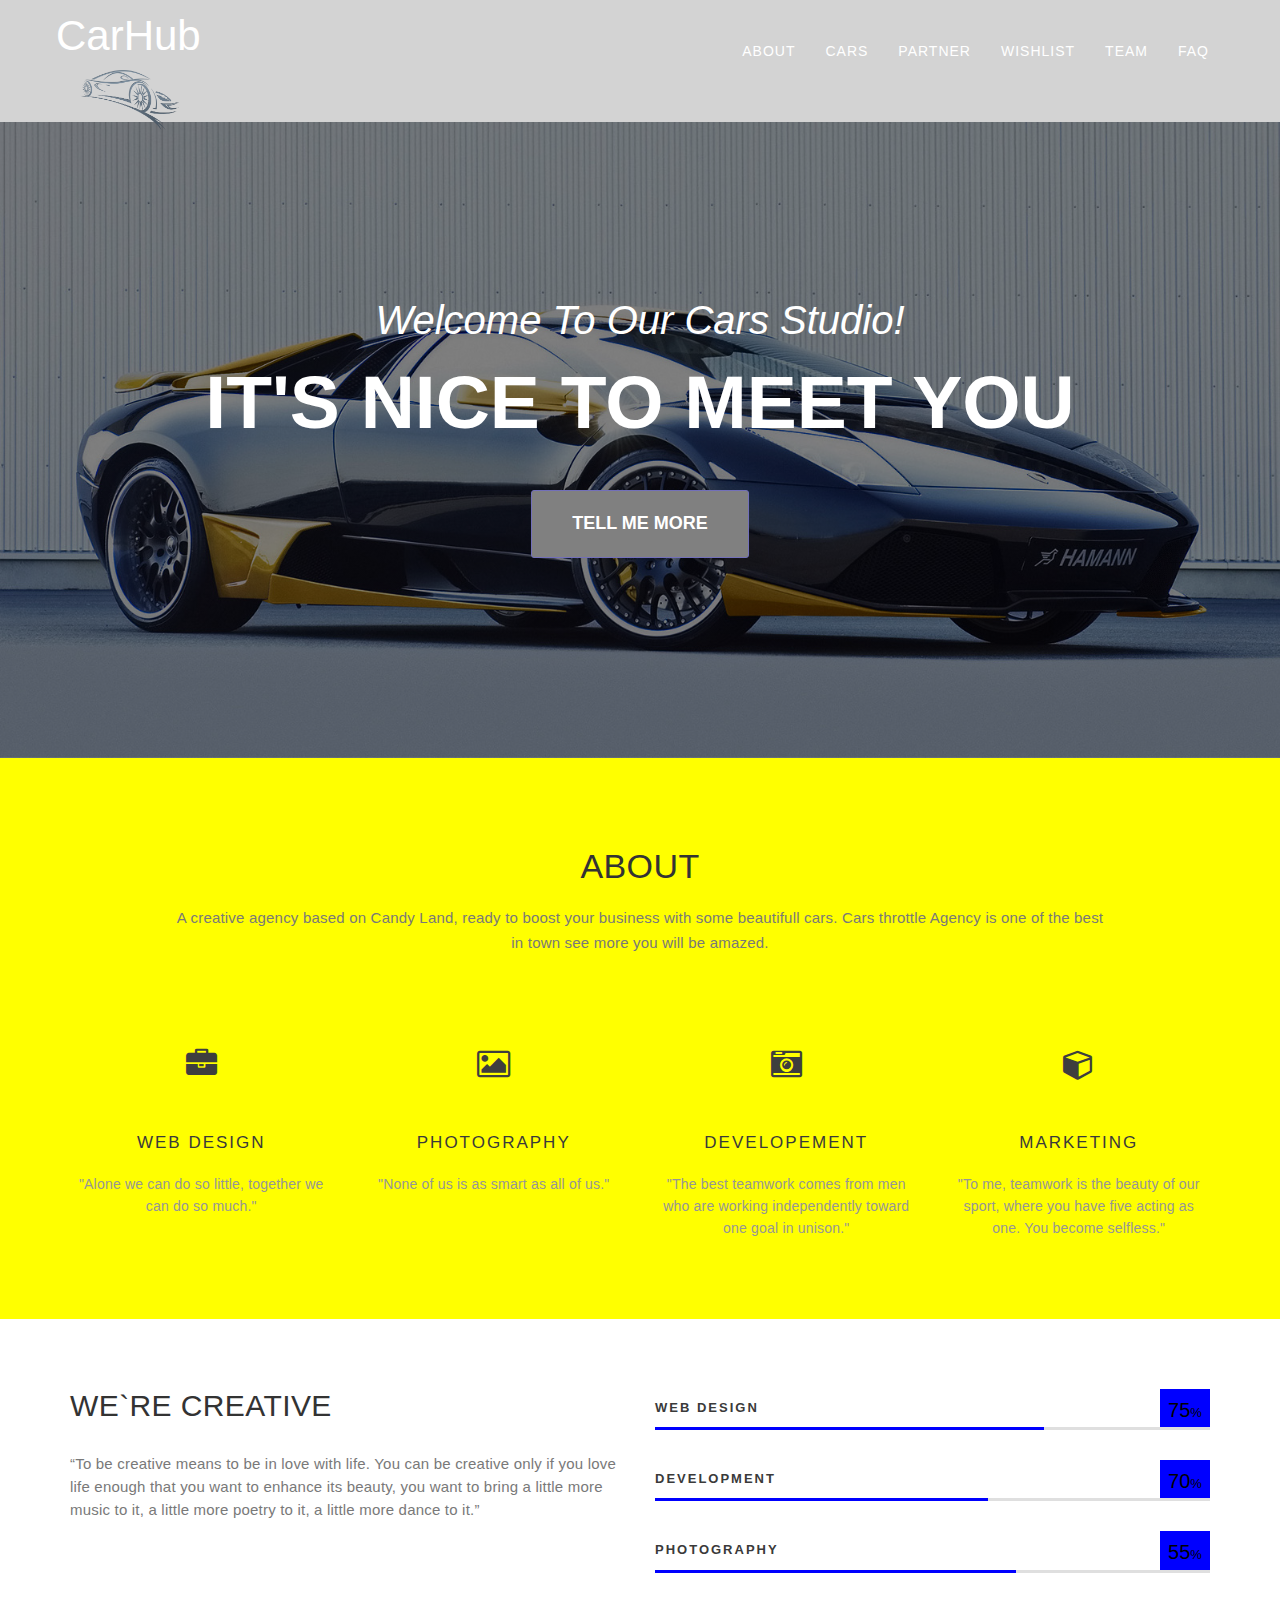
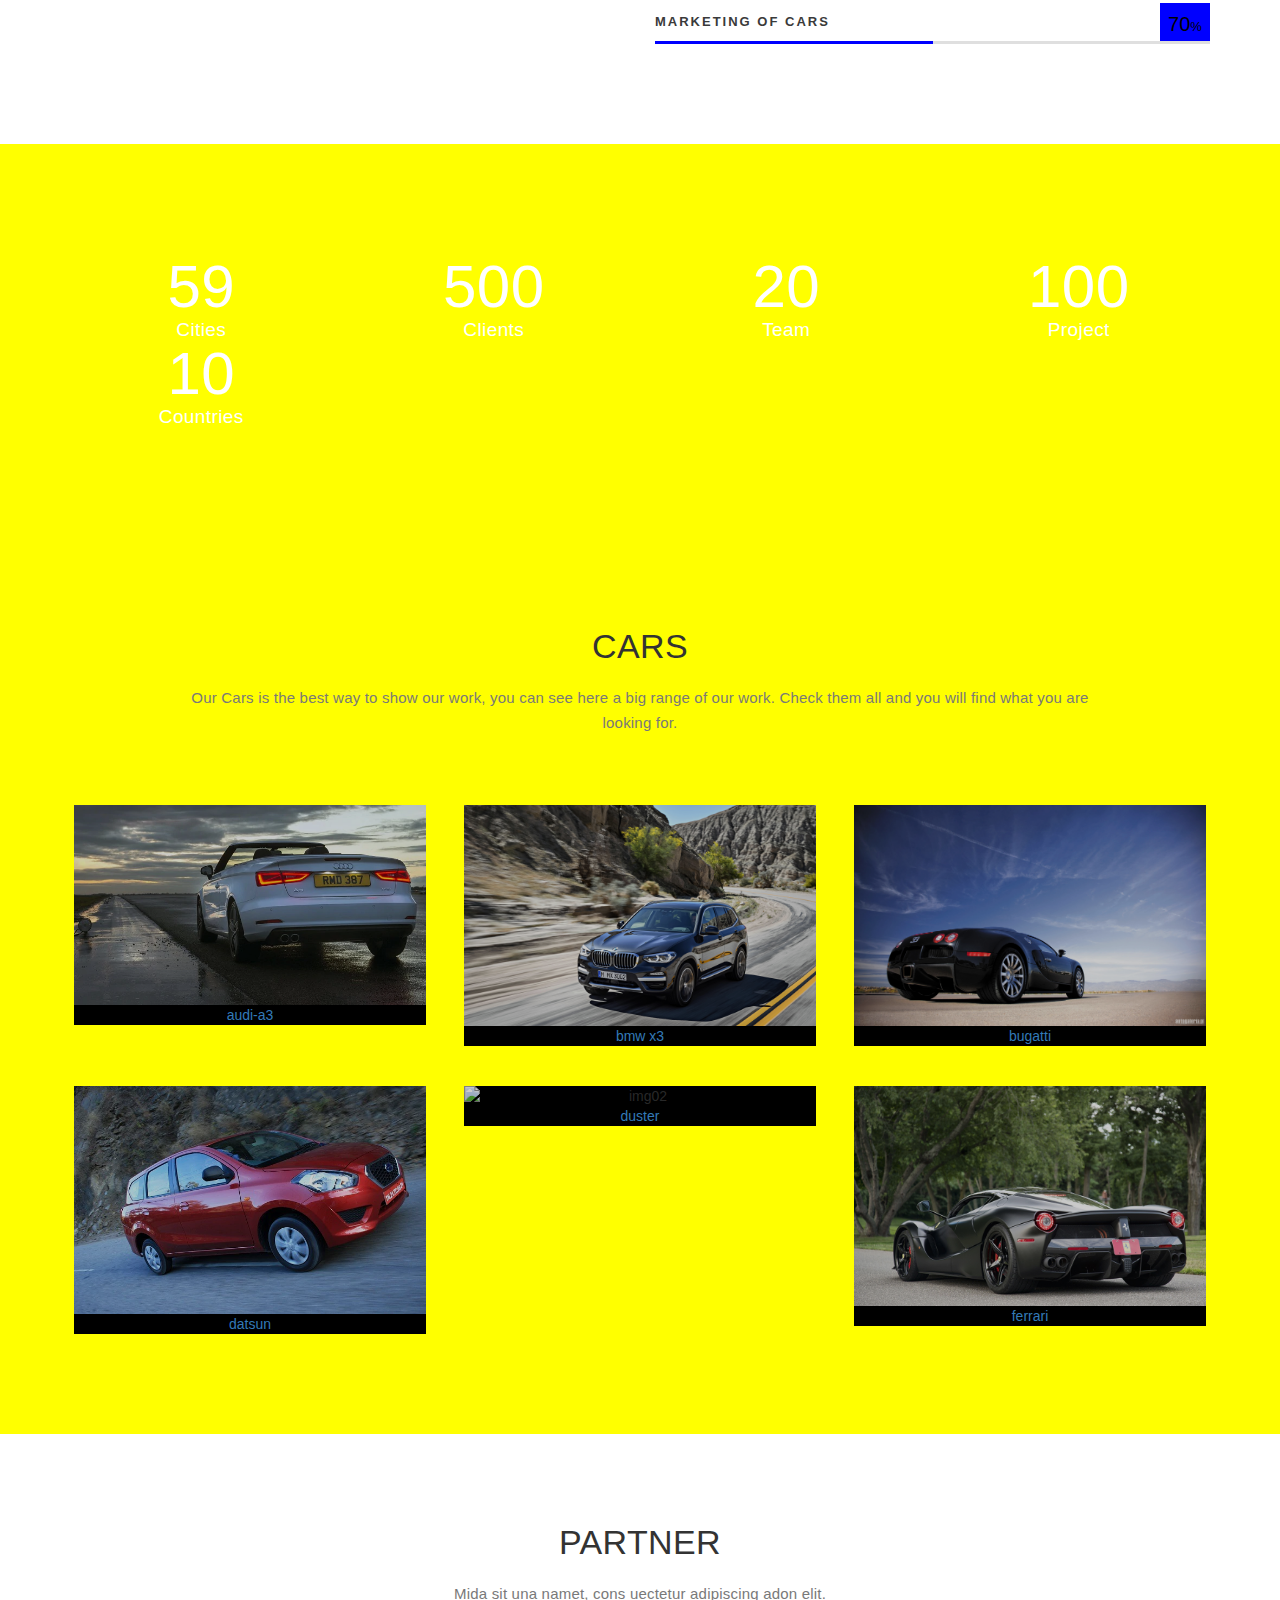
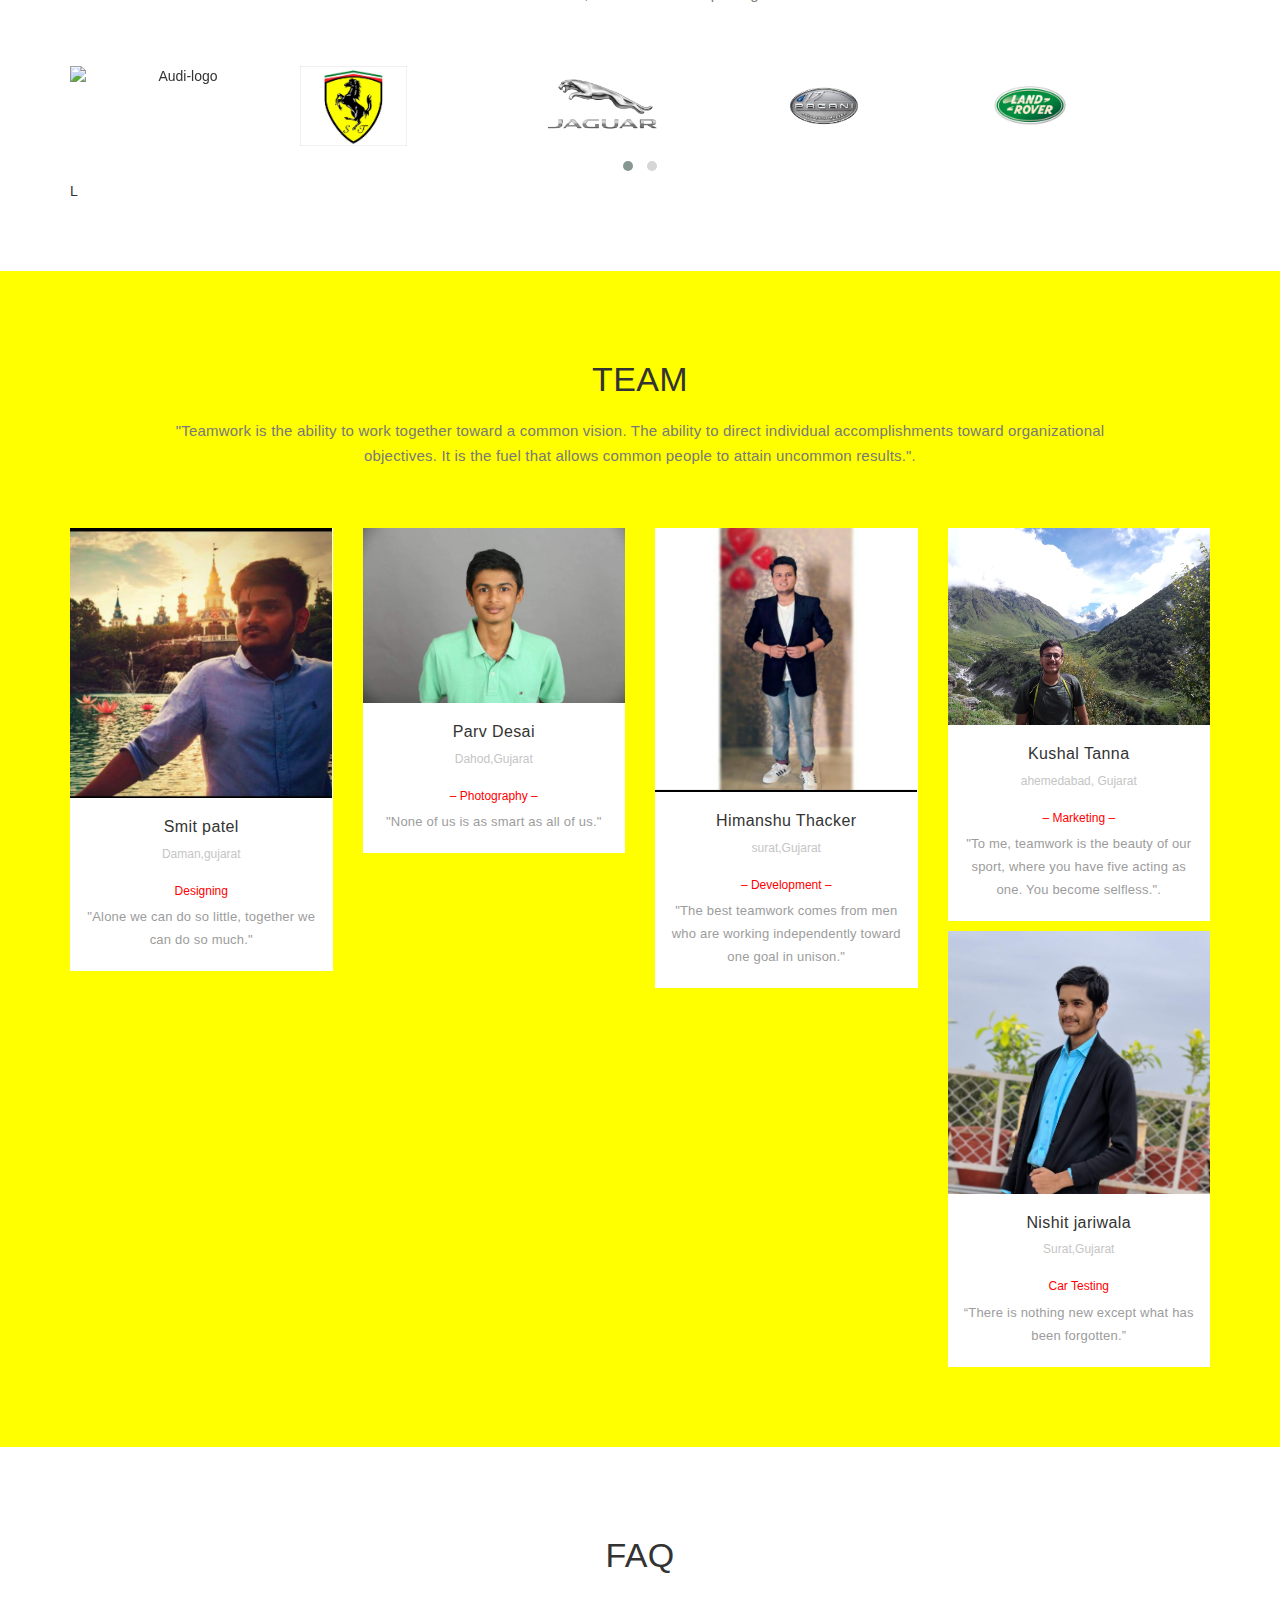
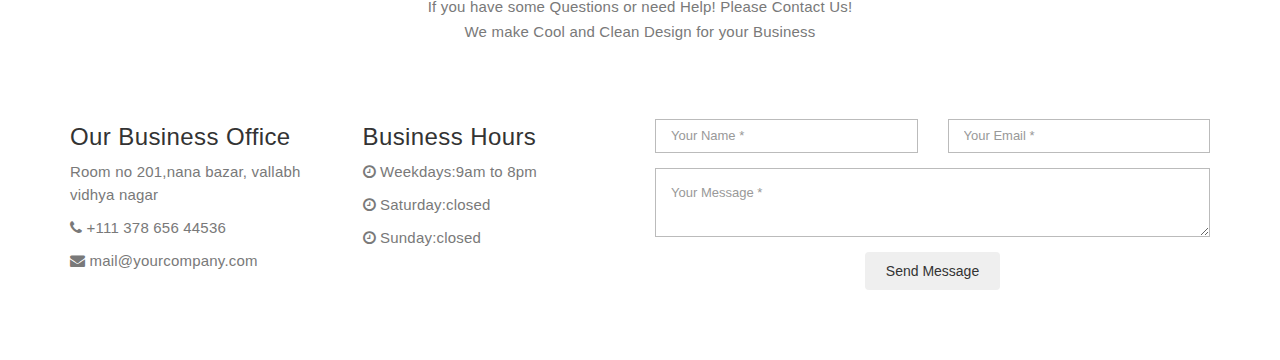
==== index.html @ b007e31c "8mar" ====
<!DOCTYPE html>
<html lang="en">
	<head>
		<meta charset="utf-8">
		<meta http-equiv="X-UA-Compatible" content="IE=edge">
		<meta name="viewport" content="width=device-width, initial-scale=1">
		<!-- The above 3 meta tags *must* come first in the head; any other head content must come *after* these tags -->
		<meta name="description" content="">
		<meta name="author" content="">
		<link rel="icon" href="favicon.ico">
		<title>CarHub</title>
		<!-- Bootstrap core CSS -->
		<link href="css/bootstrap.min.css" rel="stylesheet">
		<link rel="stylesheet" href="https://maxcdn.bootstrapcdn.com/font-awesome/4.4.0/css/font-awesome.min.css">
		<!-- Custom styles for this template -->
		<link href="css/owl.carousel.css" rel="stylesheet">
		<link href="css/owl.theme.default.min.css"  rel="stylesheet">
		<link href="css/style.css" rel="stylesheet">
		<!-- Just for debugging purposes. Don't actually copy these 2 lines! -->
		<!--[if lt IE 9]><script src="../../assets/js/ie8-responsive-file-warning.js"></script><![endif]-->
		<script src="js/ie-emulation-modes-warning.js"></script>
		<!-- HTML5 shim and Respond.js for IE8 support of HTML5 elements and media queries -->
		<!--[if lt IE 9]>
		<script src="https://oss.maxcdn.com/html5shiv/3.7.2/html5shiv.min.js"></script>
		<script src="https://oss.maxcdn.com/respond/1.4.2/respond.min.js"></script>
		<![endif]-->
	</head>
	<body id="page-top">
		<!-- Navigation -->
		<nav class="navbar navbar-default navbar-fixed-top">
			<div class="container">
				<!-- Brand and toggle get grouped for better mobile display -->
				<div class="navbar-header page-scroll">
					<button type="button" class="navbar-toggle" data-toggle="collapse" data-target="#bs-example-navbar-collapse-1">
					<span class="sr-only">Toggle navigation</span>
					<span class="icon-bar"></span>
					<span class="icon-bar"></span>
					<span class="icon-bar"></span>
					</button>
					<a class="navbar-brand page-scroll" href="#page-top"><img src="fonts/images/demo/car-logo.png" alt="car-logo" class="logo"></a>
				</div>
					<nav class="navbar navbar-expand-md bg-dark nav-dark">
	   		<div class="container1">
	   			<a href="" class="navbar-brand text-warning font-weight-bold">CarHub</a>
				</div>
				<!-- Collect the nav links, forms, and other content for toggling -->
				<div class="collapse navbar-collapse" id="bs-example-navbar-collapse-1">
					<ul class="nav navbar-nav navbar-right">
						<li class="hidden">
							<a href="#page-top"></a>
						</li>
						<li>
							<a class="page-scroll" href="#about">ABOUT</a>
						</li>
						<li>
							<a class="page-scroll" href="#cars">CARS</a>
						</li>
						<li>
							<a class="page-scroll" href="#partner">PARTNER</a>
						</li>
						<li>
							<a class="page-scroll" href="#wishlist">WISHLIST</a>
						</li>
						<li>
							<a class="page-scroll" href="#Team">TEAM</a>
						</li>
						<li>
							<a class="page-scroll" href="#Faq">FAQ</a>
						</li>
					</ul>
				</div>
				<!-- /.navbar-collapse -->
			</div>
			<!-- /.container-fluid -->
		</nav>
		<!-- Header -->
		<header>
			<div class="container">
				<div class="slider-container">
					<div class="intro-text">
						<div class="intro-lead-in">Welcome To Our Cars Studio!</div>
						<div class="intro-heading">It's Nice To Meet You</div>
						<a href="#about" class="page-scroll btn btn-xl">Tell Me More</a>
					</div>
				</div>
			</div>
		</header>
		<section id="about" class="light-bg">
			<div class="container">
				<div class="row">
					<div class="col-lg-12 text-center">
						<div class="section-title">
							<h2>ABOUT</h2>
							<p>A creative agency based on Candy Land, ready to boost your business with some beautifull cars. Cars throttle Agency is one of the best in town see more you will be amazed.</p>
						</div>
					</div>
				</div>
				<div class="row">
					<!-- about module -->
					<div class="col-md-3 text-center">
						<div class="mz-module-about">
							<i class="fa fa-briefcase ot-circle"></i>
							<h3>Web Design</h3>
							<p>"Alone we can do so little, together we can do so much."</p>
						</div>
					</div>
					<!-- end about module -->
					<!-- about module -->
					<div class="col-md-3 text-center">
						<div class="mz-module-about">
							<i class="fa fa-photo ot-circle"></i>
							<h3>Photography</h3>
							<p>"None of us is as smart as all of us."</p>
						</div>
					</div>
					<!-- end about module -->
					<!-- about module -->
					<div class="col-md-3 text-center">
						<div class="mz-module-about">
							<i class="fa fa-camera-retro ot-circle"></i>
							<h3>Developement</h3>
							<p>"The best teamwork comes from men who are working independently toward one goal in unison."</p>
						</div>
					</div>
					<!-- end about module -->
					<!-- about module -->
					<div class="col-md-3 text-center">
						<div class="mz-module-about">
							<i class="fa fa-cube ot-circle"></i>
							<h3>Marketing</h3>
							<p>"To me, teamwork is the beauty of our sport, where you have five acting as one. You become selfless."</p>
						</div>
					</div>
					<!-- end about module -->
				</div>
			</div>
			<!-- /.container -->
		</section>
		<section >
			<div class="container">
				<div class="row">
					<div class="col-md-6">
						<div class="skills-text">
							<h2>WE`RE CREATIVE</h2>
							<p>“To be creative means to be in love with life. You can be creative only if you love life enough that you want to enhance its beauty, you want to bring a little more music to it, a little more poetry to it, a little more dance to it.” </p>
						</div>
					</div>
					<div class="col-md-6">
						<!-- skill bar item -->
						<div class="skillbar-item">
							<div class="skillbar-score">
								<span class="score">75</span><span class="percent">%</span>
							</div>
							<div class="skillbar" data-percent="70%">
								<h3>Web design</h3>
								<div class="skillbar-bar">
									<div class="skillbar-percent" style="width: 70%;">
									</div>
								</div>
							</div>
						</div>
						<!-- skill bar item -->
						<div class="skillbar-item">
							<div class="skillbar-score">
								<span class="score">70</span><span class="percent">%</span>
							</div>
							<div class="skillbar" data-percent="60%">
								<h3>Development</h3>
								<div class="skillbar-bar">
									<div class="skillbar-percent" style="width: 60%;">
									</div>
								</div>
							</div>
						</div>
						<!-- skill bar item -->
						<div class="skillbar-item">
							<div class="skillbar-score">
								<span class="score">55</span><span class="percent">%</span>
							</div>
							<div class="skillbar" data-percent="65%">
								<h3>Photography</h3>
								<div class="skillbar-bar">
									<div class="skillbar-percent" style="width: 65%;">
									</div>
								</div>
							</div>
						</div>
						<!-- skill bar item -->
						<div class="skillbar-item">
							<div class="skillbar-score">
								<span class="score">70</span><span class="percent">%</span>
							</div>
							<div class="skillbar" data-percent="50%">
								<h3>Marketing of Cars</h3>
								<div class="skillbar-bar">
									<div class="skillbar-percent" style="width: 50%;">
									</div>
								</div>
							</div>
						</div>
					</div>
				</div>
			</div>
		</section>
		<section class="overlay-dark bg-img1 dark-bg short-section">
			<div class="container text-center">
				<div class="row">
					<div class="col-md-3 mb-sm-30">
						<div class="counter-item">
							<h2 data-count="59">59</h2>
							<h6>Cities</h6>
						</div>
					</div>
					<div class="col-md-3 mb-sm-30">
						<div class="counter-item">
							<h2 data-count="500">500</h2>
							<h6>Clients</h6>
						</div>
					</div>
					<div class="col-md-3 mb-sm-30">
						<div class="counter-item">
							<h2 data-count="20">20</h2>
							<h6>Team</h6>
						</div>
					</div>
					<div class="col-md-3 mb-sm-30">
						<div class="counter-item">
							<h2 data-count="100">100</h2>
							<h6>Project</h6>
						</div>
					</div>
					<div class="col-md-3 mb-sm-30">
						<div class="counter-item">
							<h2 data-count="10">10</h2>
							<h6>Countries</h6>
						</div>
					</div>
				</div>
			</div>
		</section>
		<section id="Cars" class="light-bg">
			<div class="container">
			<div class="row">
				<div class="col-lg-12 text-center">
					<div class="section-title">
						<h2>Cars</h2>
						<p>Our Cars is the best way to show our work, you can see here a big range of our work. Check them all and you will find what you are looking for.</p>
					</div>
				</div>
			</div>
			<div class="row">
				<!-- start cars item -->
				<div class="col-md-4">
					<div class="Cars-item">
						<figure class="effect-bubba">
							<img src="fonts/images/demo/audi-a3.jpg" alt="img02" class="img-responsive" />
							<figcaption>
								<a href="#" data-toggle="modal" data-target="#Modal-1">audi-a3</a>
							</figcaption>
						</figure>
					</div>
				</div>
				<!-- end portfolio item -->
				<!-- start portfolio item -->
				<div class="col-md-4">
					<div class="cars-item">
						<figure class="effect-bubba">
							<img src="fonts/images/demo/bmw x3.jpg" alt="img02" class="img-responsive" />
							<figcaption>
								<a href="#" data-toggle="modal" data-target="#Modal-2">bmw x3</a>
							</figcaption>
						</figure>
					</div>
				</div>
				<!-- end portfolio item -->
				<!-- start portfolio item -->
				<div class="col-md-4">
					<div class="cars-item">
						<figure class="effect-bubba">
							<img src="fonts/images/demo/bugatti.jpg" alt="img02" class="img-responsive" />
							<figcaption>
								<a href="#" data-toggle="modal" data-target="#Modal-3">bugatti</a>
							</figcaption>
						</figure>
					</div>
				</div>
				<!-- end portfolio item -->
			</div>
			<div class="row">
				<!-- start portfolio item -->
				<div class="col-md-4">
					<div class="cars-item">
						<figure class="effect-bubba">
							<img src="fonts/images/demo/datsun-go.jpg" alt="img02" class="img-responsive" />
							<figcaption>
								<a href="#" data-toggle="modal" data-target="#Modal-4">datsun</a>
							</figcaption>
						</figure>
					</div>
				</div>
				<!-- end portfolio item -->
				<!-- start portfolio item -->
				<div class="col-md-4">
					<div class="cars-item">
						<figure class="effect-bubba">
							<img src="fonts/images/demo/duster.jpg" alt="img02" class="img-responsive" />
							<figcaption>
								<a href="#" data-toggle="modal" data-target="#Modal-5">duster</a>
							</figcaption>
						</figure>
					</div>
				</div>
				<!-- end portfolio item -->
				<!-- start portfolio item -->
				<div class="col-md-4">
					<div class="cars-item">
						<figure class="effect-bubba">
							<img src="fonts/images/demo/ferrari.jpg" alt="img02" class="img-responsive" />
							<figcaption>
								<a href="#" data-toggle="modal" data-target="#Modal-2">ferrari</a>
							</figcaption>
						</figure>
					</div>
				</div>
				<!-- end portfolio item -->
			</div>
			</div><!-- end container -->
		</section>
		<section>
			<div class="container">
				<div class="row">
					<div class="col-lg-12 text-center">
						<div class="section-title">
							<h2>Partner</h2>
							<p>Mida sit una namet, cons uectetur adipiscing adon elit.</p>
						</div>
					</div>
				</div>
				<div class="row">
					<div class="col-lg-12 text-center">
						<div class="owl-carousel">
							<div class="item">
								<div class="partner-logo"><img src="fonts/images/demo/Audi-logo.png" alt="Audi-logo"></div>
							</div>
							<div class="item">
								<div class="partner-logo"><img src="fonts/images/demo/Logo1.jpg" alt="Logo1"></div>
							</div>
							<div class="item">
								<div class="partner-logo"><img src="fonts/images/demo/Jaguar-logo.png" alt="Jaguar-logo"></div>
							</div>
							<div class="item">
								<div class="partner-logo"><img src="fonts/images/demo/Pagani-logo.png" alt="Pagani-logo"></div>
							</div>
							<div class="item">
								<div class="partner-logo"><img src="fonts/images/demo/LandRover-logo.png" alt="LandRover-logo"></div>
							</div>
							<div class="item">
								<div class="partner-logo"><img src="fonts/images/demo/Logo2.png" alt="Logo2"></div>
							</div>
							<div class="item">
								<div class="partner-logo"><img src="fonts/images/demo/Volkswagen-logo.png" alt="Volkswagen-logo"></div>
							</div>
						</div>
					</div>
				</div>L
			</div>
		</section>
		<section id="team" class="light-bg">
			<div class="container">
				<div class="row">
					<div class="col-lg-12 text-center">
						<div class="section-title">
							<h2>Team</h2>
							<p>"Teamwork is the ability to work together toward a common vision. The ability to direct individual accomplishments toward organizational objectives. It is the fuel that allows common people to attain uncommon results.".</p>
						</div>
					</div>
				</div>
				<div class="row">
					<!-- team member item -->
					<div class="col-md-3">
						<div class="team-item">
							<div class="team-image">
								<img src="fonts/images/demo/Smit.jpeg" class="img-responsive" alt="Smit">
							</div>
							<div class="team-text">
								<h3>Smit patel</h3>
								<div class="team-location">Daman,gujarat</div>
								<div class="team-position"> Designing </div>
								<p>"Alone we can do so little, together we can do so much."</p>
							</div>
						</div>
					</div>
					<!-- end team member item -->
					<!-- team member item -->
					<div class="col-md-3">
						<div class="team-item">
							<div class="team-image">
								<img src="fonts/images/demo/Parv2.jpeg" class="img-responsive" alt="Parv">
							</div>
							<div class="team-text">
								<h3>Parv Desai</h3>
								<div class="team-location">Dahod,Gujarat</div>
								<div class="team-position">– Photography –</div>
								<p>"None of us is as smart as all of us."</p>
							</div>
						</div>
					</div>
					<!-- end team member item -->
					<!-- team member item -->
					<div class="col-md-3">
						<div class="team-item">
							<div class="team-image">
								<img src="fonts/images/demo/Himanshu.jpeg" class="img-responsive" alt="Himanshu">
							</div>
							<div class="team-text">
								<h3>Himanshu Thacker</h3>
								<div class="team-location">surat,Gujarat</div>
								<div class="team-position">– Development –</div>
								<p>"The best teamwork comes from men who are working independently toward one goal in unison."</p>
							</div>
						</div>
					</div>
					<!-- end team member item -->
					<!-- team member item -->
					<div class="col-md-3">
						<div class="team-item">
							<div class="team-image">
								<img src="fonts/images/demo/Kushal2.jpeg" class="img-responsive" alt="Kushal2">
							</div>
							<div class="team-text">
								<h3>Kushal Tanna </h3>
								<div class="team-location">ahemedabad, Gujarat</div>
								<div class="team-position">– Marketing –</div>
								<p>"To me, teamwork is the beauty of our sport, where you have five acting as one. You become selfless.".</p>
							</div>
						</div>
					</div>
					<div class="col-md-3">
						<div class="team-item">
							<div class="team-image">
								<img src="fonts/images/demo/Nishit.jpeg" class="img-responsive" alt="Parv">
							</div>
							<div class="team-text">
								<h3>Nishit jariwala</h3>
								<div class="team-location">Surat,Gujarat</div>
								<div class="team-position">Car Testing </div>
								<p>“There is nothing new except what has been forgotten.” </p>
							</div>
						</div>
					</div>
					<!-- end team member item -->
				</div>
			</div>
		</section>
		<section id="contact">
			<div class="container">
				<div class="row">
					<div class="col-lg-12 text-center">
						<div class="section-title">
							<h2>FAQ</h2>
							<p>If you have some Questions or need Help! Please Contact Us!<br>We make Cool and Clean Design for your Business</p>
						</div>
					</div>
				</div>
				<div class="row">
					<div class="col-md-3">
						<h3>Our Business Office</h3>
						<p>Room no 201,nana bazar, vallabh vidhya nagar</p>
						<p><i class="fa fa-phone"></i> +111 378 656 44536</p>
						<p><i class="fa fa-envelope"></i> mail@yourcompany.com</p>
					</div>
					<div class="col-md-3">
						<h3>Business Hours</h3>
						<p><i class="fa fa-clock-o"></i> <span class="day">Weekdays:</span><span>9am to 8pm</span></p>
						<p><i class="fa fa-clock-o"></i> <span class="day">Saturday:</span><span>closed</span></p>
						<p><i class="fa fa-clock-o"></i> <span class="day">Sunday:</span><span>closed</span></p>
					</div>
					<div class="col-md-6">
						<form name="sentMessage" id="contactForm" novalidate="">
							<div class="row">
								<div class="col-md-6">
									<div class="form-group">
										<input type="text" class="form-control" placeholder="Your Name *" id="name" required="" data-validation-required-message="Please enter your name.">
										<p class="help-block text-danger"></p>
									</div>
								</div>
								<div class="col-md-6">
									<div class="form-group">
										<input type="email" class="form-control" placeholder="Your Email *" id="email" required="" data-validation-required-message="Please enter your email address.">
										<p class="help-block text-danger"></p>
									</div>
								</div>
							</div>
							<div class="row">
								<div class="col-md-12">
									<div class="form-group">
										<textarea class="form-control" placeholder="Your Message *" id="message" required="" data-validation-required-message="Please enter a message."></textarea>
										<p class="help-block text-danger"></p>
									</div>
								</div>
								<div class="clearfix"></div>
							</div>
							<div class="row">
								<div class="col-lg-12 text-center">
									<div id="success"></div>
									<button type="submit" class="btn">Send Message</button>
								</div>
							</div>
						</form>
					</div>
				</div>
			</div>
		</section>
		<p id="back-top">
			<a href="#top"><i class="fa fa-angle-up"></i></a>
		</p>
		<div class="modal fade" id="Modal-1" tabindex="-1" role="dialog" aria-labelledby="Modal-label-1">
			<div class="modal-dialog" role="document">
				<div class="modal-content">
					<div class="modal-header">
						<button type="button" class="close" data-dismiss="modal" aria-label="Close"><span aria-hidden="true">&times;</span></button>
						<h4 class="modal-title" id="Modal-label-1"></h4>
					</div>
					<div class="modal-body">
						<img src="fonts/images/demo/audi-a3.jpg" alt="img01" class="img-responsive" />
						<div class="modal-works"><span>Branding</span><span>Web Design</span></div>
						<p>Temporibus autem quibusdam et aut officiis debitis aut rerum necessitatibus saepe</p>
					</div>
					<div class="modal-footer">
						<button type="button" class="btn btn-default" data-dismiss="modal">Close</button>
					</div>
				</div>
			</div>
		</div>
		<div class="modal fade" id="Modal-2" tabindex="-1" role="dialog" aria-labelledby="Modal-label-2">
			<div class="modal-dialog" role="document">
				<div class="modal-content">
					<div class="modal-header">
						<button type="button" class="close" data-dismiss="modal" aria-label="Close"><span aria-hidden="true">&times;</span></button>
						<h4 class="modal-title" id="Modal-label-2"></h4>
					</div>
					<div class="modal-body">
						<img src="fonts/images/demo/ferrari.jpg" alt="img01" class="img-responsive" />
						<div class="modal-works"><span>Car</span><span> Design</span></div>
						<p>Temporibus autem quibusdam et aut officiis debitis aut rerum necessitatibus saepe</p>
					</div>
					<div class="modal-footer">
						<button type="button" class="btn btn-default" data-dismiss="modal">Close</button>
					</div>
				</div>
			</div>
		</div>
		<div class="modal fade" id="Modal-3" tabindex="-1" role="dialog" aria-labelledby="Modal-label-3">
			<div class="modal-dialog" role="document">
				<div class="modal-content">
					<div class="modal-header">
						<button type="button" class="close" data-dismiss="modal" aria-label="Close"><span aria-hidden="true">&times;</span></button>
						<h4 class="modal-title" id="Modal-label-3"></h4>
					</div>
					<div class="modal-body">
						<img src="fonts/images/demo/mecedes-bun.jpg" alt="img01" class="img-responsive" />
						<div class="modal-works"><span>Car</span><span>Design</span></div>
						<p>Temporibus autem quibusdam et aut officiis debitis aut rerum necessitatibus saepe</p>
					</div>
					<div class="modal-footer">
						<button type="button" class="btn btn-default" data-dismiss="modal">Close</button>
					</div>
				</div>
			</div>
		</div>
		<div class="modal fade" id="Modal-4" tabindex="-1" role="dialog" aria-labelledby="Modal-label-4">
			<div class="modal-dialog" role="document">
				<div class="modal-content">
					<div class="modal-header">
						<button type="button" class="close" data-dismiss="modal" aria-label="Close"><span aria-hidden="true">&times;</span></button>
						<h4 class="modal-title" id="Modal-label-4">Smart Name</h4>
					</div>
					<div class="modal-body">
						<img src="fonts/images/demo/dastun.jpg" alt="img01" class="img-responsive" />
						<div class="modal-works"><span>Car</span><span>Design</span></div>
						<p>Temporibus autem quibusdam et aut officiis debitis aut rerum necessitatibus saepe</p>
					</div>
					<div class="modal-footer">
						<button type="button" class="btn btn-default" data-dismiss="modal">Close</button>
					</div>
				</div>
			</div>
		</div>
		<div class="modal fade" id="Modal-5" tabindex="-1" role="dialog" aria-labelledby="Modal-label-5">
			<div class="modal-dialog" role="document">
				<div class="modal-content">
					<div class="modal-header">
						<button type="button" class="close" data-dismiss="modal" aria-label="Close"><span aria-hidden="true">&times;</span></button>
						<h4 class="modal-title" id="Modal-label-5">Fast People</h4>
					</div>
					<div class="modal-body">
						<img src="fonts/images/demo/duster.jpg" alt="img01" class="img-responsive" />
						<div class="modal-works"><span>Car</span><span>Design</span></div>
						<p>Temporibus autem quibusdam et aut officiis debitis aut rerum necessitatibus saepe</p>
					</div>
					<div class="modal-footer">
						<button type="button" class="btn btn-default" data-dismiss="modal">Close</button>
					</div>
				</div>
			</div>
		</div>

		<!-- Bootstrap core JavaScript
			================================================== -->
		<!-- Placed at the end of the document so the pages load faster -->
		<script src="https://ajax.googleapis.com/ajax/libs/jquery/1.11.3/jquery.min.js"></script>
		<script src="http://cdnjs.cloudflare.com/ajax/libs/jquery-easing/1.3/jquery.easing.min.js"></script>
		<script src="js/bootstrap.min.js"></script>
		<script src="js/owl.carousel.min.js"></script>
		<script src="js/cbpAnimatedHeader.js"></script>
		<script src="js/theme-scripts.js"></script>
		<!-- IE10 viewport hack for Surface/desktop Windows 8 bug -->
		<script src="js/ie10-viewport-bug-workaround.js"></script>
	</body>
</html>
---- css/style.css ----
*{
    scroll-behavior: smooth;
}
body {
  margin: 0px;
    font-family: "Open Sans", Sans-serif;
}

h1,
h2,
h3,
h4,
h5,
h6 {
font-weight: 300;
    letter-spacing: 0.4px;
    font-family: "Open Sans", Sans-serif;
    color:lightgreymedium;
}

p {
    font-family: 'Roboto', sans-serif;
    font-size: 15px;
    font-weight: 300;
	line-height: 23px;
    letter-spacing: 0.2px;
    color: #797979;
}

a:hover, a:focus, a:active, a.active {
    color: #fec503;
}
a, a:hover, a:focus, a:active, a.active {
    outline: 0;
}

::selection {
    text-shadow: none;
    background:blue;
}

@media (min-width: 768px) {
	section {
	    padding: 150px 0;
	}
}

section {
    padding: 70px 0;
}
.container1
{
    position: absolute;
}
.navbar-default {
    background-color: blue;
    border-color: transparent
}
.navbar-default .navbar-brand {
    color: #fff; 
    padding: 0px;
}
.navbar-default .navbar-brand:hover,.navbar-default .navbar-brand:focus,.navbar-default .navbar-brand:active,.navbar-default .navbar-brand.active {
    color: #fec503
}
.navbar-default .navbar-collapse {
    border-color: rgba(255,255,255,.02)
}
.navbar-default .navbar-toggle {
    background-color: SlateBlue;
    border-color: #fed136
}
.navbar-default .navbar-toggle .icon-bar {
    background-color: SlateBlue;
}
.navbar-default .navbar-toggle:hover,.navbar-default .navbar-toggle:focus {
    background-color: SlateBlue;
}
.navbar-default .nav li a {
    font-family: "Roboto",sans-serif;
    text-transform: uppercase;
    font-weight: 400;
    letter-spacing: 1px;
    color:#fff
}
.navbar-default .nav li a:hover,.navbar-default .nav li a:focus {
    color: #fed136;
    outline: 0
}
.logo
{
    margin-top: 45px;
    margin-left:25px;
    height: 60px;
    width: auto;
}
.navbar-default .navbar-nav>.active>a {
    border-radius: 0;
    color: #fff;
    background-color: SlateBlue;
}
.navbar-default .navbar-nav>.active>a:hover,.navbar-default .navbar-nav>.active>a:focus {
    color: #fff;
    background-color: SlateBlue;
}

@media (min-width:768px) {
    .navbar-default
    {
        background-color: lightgray;
        padding: 25px 0;
        -webkit-transition:padding .2s;
        -moz-transition:padding .2s;
        transition:padding .2s;
        border:0
    }
    .navbar-default .navbar-brand {
        font-size: 3em;
        -webkit-transition:all .1s;
        -moz-transition:all .1s;
        transition:all .1s
    }
    .navbar-default .navbar-nav>.active>a {
        border-radius: 3px
    }
    .navbar-default.navbar-shrink {
        background-color: SlateBlue;
        padding: 10px 0
    }
    .navbar-default.navbar-shrink .navbar-brand {
        font-size: 1.5em
    }
}

header {
    background-image: linear-gradient(rgba(0,0,0,0.5) , rgba(0,0,0,0.5)), url(../fonts/images/demo/cars2.jpg);
    background-repeat: repeat;
    background-attachment: scroll;
    background-position: center center;
    -webkit-background-size: cover;
    -moz-background-size: cover;
    background-size: cover;
    -o-background-size: cover;
    text-align: center;
    color: #fff;
}
header .intro-text {
    padding-top: 50px;
    padding-bottom: 50px;
}

@media (min-width: 768px) {
    header .intro-text {
        padding-top: 300px;
        padding-bottom: 200px;
    }
}

header .intro-text .intro-lead-in {
    font-family: "Playfair Display",sans-serif;
    font-style: italic;
    font-size: 22px;
    line-height: 22px;
    margin-bottom: 25px;
}

@media (min-width: 768px) {
    header .intro-text .intro-lead-in {
        font-family: "Playfair Display",sans-serif;
        font-style: italic;
        font-size: 40px;
        line-height: 40px;
        margin-bottom: 25px;
    }
}

header .intro-text .intro-heading {
    text-transform: uppercase;
    font-weight: 700;
    font-size: 50px;
    line-height: 50px;
    margin-bottom: 25px;
}

@media (min-width: 768px) {
    header .intro-text .intro-heading {
        text-transform: uppercase;
        font-weight: 700;
        font-size: 75px;
        line-height: 75px;
        margin-bottom: 50px;
    }
}



.section-title h2 {
    font-size: 34px;
    text-transform: uppercase;
}

.section-title p {
    font-size: 15px;
    font-weight: 300;
    line-height: 25px;
    margin: 20px 100px 60px 100px;
}

.mz-module-about h3 {
    font-weight: 500;
    font-size: 17px;
    text-transform: uppercase;
    color: #3A3A3A;
    letter-spacing: 2px;
    margin-bottom: 20px;
}

.mz-module-about p {
font-size: 14px;
    font-weight: 300;
    line-height: 22px;
    color: #969696;
}

.ot-circle {
height: 95px;
    width: 95px;
    text-align: center;
    line-height: 98px;
    color: #3E3E3E;
    /* border: 3px solid #000; */
    border-radius: 100px;
    /* background-color: #E8E8E8; */
    margin: 0 2px 4px;
    font-size: 31px;
}

.skills-text h2 {
	margin: 0 0 30px;
}

.skillbar-item {
    margin-bottom: 30px;	
}

.skillbar {
    position: relative;
    display: block;
    width: 100%;
}

.skillbar-score {
background-color: blue;
    padding: 7px;
    text-align: center;
    color: #000000;
    font-weight: 300;
    float: right;
    width: 50px;
    height: 40px;
    vertical-align: middle;
 }

.skillbar-score .score {
    font-size: 20px;
}

.skillbar-score .percent {
    font-size: 13px;
}

.skillbar-bar {
display: block;
    background-color: #dfdfdf;
    height: 3px;
    width: 100%;
}

.skillbar h3 {
	font-weight: 600;
    font-size: 13px;
    text-transform: uppercase;
    color: #3A3A3A;
    letter-spacing: 2px;	
margin: 0;
    padding: 12px 0;
}

.skillbar-percent {
    color: #fff;
    background-color: blue;
    float: left;
    height: 3px;
}

figure {
	position: relative;
    overflow: hidden;
    margin: 10px 1%;
    background: #726FB9;
    text-align: center;
    cursor: pointer;	
}

 cars-item figure figcaption > a {
    z-index: 1000;
    text-indent: 200%;
    white-space: nowrap;
    font-size: 0;
    opacity: 0;
    width:100%;
}
cars-item figure figcaption, cars-item figure figcaption > a {
    position: absolute;
    top: 0;
    left: 0;
    width: 100%;
    height: 100%;
}

figure.effect-bubba {
	background: #000;
	margin-bottom: 30px;
}

figure.effect-bubba img {
	opacity: 0.8;
	-webkit-transition: opacity 0.35s;
	transition: opacity 0.35s;
}

figure.effect-bubba:hover img {
	opacity: 0.4;
}

figure.effect-bubba figcaption::before,
figure.effect-bubba figcaption::after {
	position: absolute;
	top: 30px;
	right: 30px;
	bottom: 30px;
	left: 30px;
	content: '';
	opacity: 0;
	-webkit-transition: opacity 0.35s, -webkit-transform 0.35s;
	transition: opacity 0.35s, transform 0.35s;
}

figure.effect-bubba figcaption::before {
	border-top: 1px solid #fff;
	border-bottom: 1px solid #fff;
	-webkit-transform: scale(0,1);
	transform: scale(0,1);
}

figure.effect-bubba figcaption::after {
	border-right: 1px solid #fff;
	border-left: 1px solid #fff;
	-webkit-transform: scale(1,0);
	transform: scale(1,0);
}

figure.effect-bubba h2 {
    color: #fff;
    font-size: 15px;
    font-weight: 700;
    text-transform: uppercase;
	padding-top: 30%;
	-webkit-transition: -webkit-transform 0.35s;
	transition: transform 0.35s;
	-webkit-transform: translate3d(0,-20px,0);
	transform: translate3d(0,-20px,0);
}

figure.effect-bubba p {
    color: #fff;
    font-size: 13px;
    font-weight: 500;
	padding: 20px 2.5em;
	opacity: 0;
	-webkit-transition: opacity 0.35s, -webkit-transform 0.35s;
	transition: opacity 0.35s, transform 0.35s;
	-webkit-transform: translate3d(0,20px,0);
	transform: translate3d(0,20px,0);
}

figure.effect-bubba:hover figcaption::before,
figure.effect-bubba:hover figcaption::after {
	opacity: 1;
	-webkit-transform: scale(1);
	transform: scale(1);
}

figure.effect-bubba:hover h2,
figure.effect-bubba:hover p {
	opacity: 1;
	-webkit-transform: translate3d(0,0,0);
	transform: translate3d(0,0,0);
}

.dark-bg {
    background: yellow;
    color: #fff;
}

.bg-img1 {
    background-image: url(../fonts/images/demo/office.jpg);
    background-size: cover;
    background-position: center center;
    background-repeat: no-repeat;
    background-attachment: fixed;
}

.light-bg {
	background-color: yellow;
}

.overlay-dark:before, .overlay-light:before {
    background-color: yellow;
    left: 0;
    top: 0;
    position: absolute;
    width: 100%;
    height: 100%;
    content: "";
    z-index: -1;
}

.overlay-dark, .overlay-light {
    position: relative;
    z-index: 1;
}

.short-section {
    padding-top: 110px;
    padding-bottom: 110px;
}

.counter-item h2 {
    color: #fff;
    font-size: 60px;
    margin: 0;
}

.counter-item h6 {
    color: #fff;
    font-size: 19px;
    margin: 0;	
}

.partner-logo {
    height: 80px;
    text-align: center;
}

.partner-logo img {
    height: 100%;
    width: auto !important;
}

.team-item {
    text-align: center;
    background-color: #fff;
}

.team-item h3 {
    font-size: 16px;
    font-weight: 500;
}

.team-item .team-location {
    color: #C5C5C5;
    font-size: 13px;
    margin-bottom: 20px;    
}

.team-item .team-location {
    color: #C5C5C5;
    font-size: 12px;
    margin-bottom: 20px;    
}

.team-item .team-position {
    color: #ff0000;
    font-size: 12px;
}

.team-item p {
    font-size: 13px;
    font-weight: 300;
    color: #9C9C9C;
    padding: 5px 10px 20px 10px;
}

section#contact form {
    margin-top: 15px;
}
section#contact.form-group {
margin-bottom: 25px;
}

section#contact .form-group input, section#contact .form-group textarea {
    padding: 15px;
    border: 1px solid #BBBBBB;
    border-radius: 0;
    -webkit-box-shadow: inset 0 1px 1px rgba(0,0,0,.075);
    box-shadow: inset 0 0px 0px rgba(0,0,0,.075);
    font-size: 13px;
}

.contact h3 {
    margin-bottom: 30px;
}

.contact p {
    font-size: 13px;
}

.contact .day {
    display: inline-block;
    width: 80px;
}

.contact i {
    margin-right: 5px;
}

footer {
    padding: 30px;
    background-color: gray;    
}

footer p {
    color: #B7B7B7;
    margin: 0;
    font-size: 10px;
    text-transform: uppercase;
    font-weight: 500;
    letter-spacing: 1.6px;
}

footer p a {
    color: #fff;
}

footer p a span {
    color: #FF9F46;
    font-size: 10px;
    letter-spacing: 1px;
    font-weight: 700;
}

.modal-content {
	border-radius: 0;	
}
.modal-header .close {
	font-size: 30px;	
}
.modal-title {    
	text-transform: uppercase;
	font-size: 23px;
}

.modal-body {
	padding: 0;
}

.modal-body p {
	margin: 30px 20px;
	color: #2D2D2D;		
}

.modal-works {
font-size: 11px;
    letter-spacing: 1px;
    text-transform: uppercase;
    font-weight: 500;
    color: #fff;
    margin: 25px 20px;
}

.modal-works span {
	background-color: cyan;
    margin-right: 15px;
    padding: 5px 10px;
}



.btn-xl:hover, .btn-xl:focus, .btn-xl:active, .btn-xl.active, .open .dropdown-toggle.btn-xl {
    color: #fff;
    background-color: cyan;
    border-color: #f6bf01;
}

.btn:hover, .btn:focus, .btn:active, .btn.active, .open .dropdown-toggle.btn {
    color: #fff;
    background-color: cyan;
    border-color: #f6bf01;
}

.btn {
    display: inline-block;
    padding: 8px 20px;
    margin-bottom: 0;
    font-size: 14px;
    font-weight: 400;
    line-height: 1.42857143;
    text-align: center;
    white-space: nowrap;
    vertical-align: middle;
    -ms-touch-action: manipulation;
    touch-action: manipulation;
    cursor: pointer;
    -webkit-user-select: none;
    -moz-user-select: none;
    -ms-user-select: none;
    user-select: none;
    background-image: none;
    border: 1px solid transparent;
    border-radius: 4px;
}

.btn-xl {
    color: #fff;
     background-color: gray;
    border-color: #726FB9;
    font-family: "Robot",sans-serif;
    text-transform: uppercase;
    font-weight: 700;
    border-radius: 3px;
    font-size: 18px;
    padding: 20px 40px;
}
#back-top {
    position: fixed;
    z-index: 1000;
    bottom: 40px;
    right: 50px;
}
#back-top a {
    width: 60px;
    height: 60px;
    display: block;
    text-align: center;
    font: 11px/100% Arial, Helvetica, sans-serif;
    text-transform: uppercase;
    text-decoration: none;
    color: #FFFFFF;
    background: #A9A9B1;
    /* background color transition */
    -webkit-transition: 1s;
    -moz-transition: 1s;
    transition: 1s;
}
#back-top a:hover {
    background: #fed136;
}
#back-top i {
    margin-top: 15px;
    font-size: 28px;
}

@media only screen
and (min-width : 320px)
and (max-width : 480px) {
#back-top {
    position: fixed;
    bottom: 10px;
    right: 30px;
}
#back-top a {
    width: 40px;
    height: 40px;
}
#back-top i {
    margin-top: 7px;
    font-size: 20px;
}
}
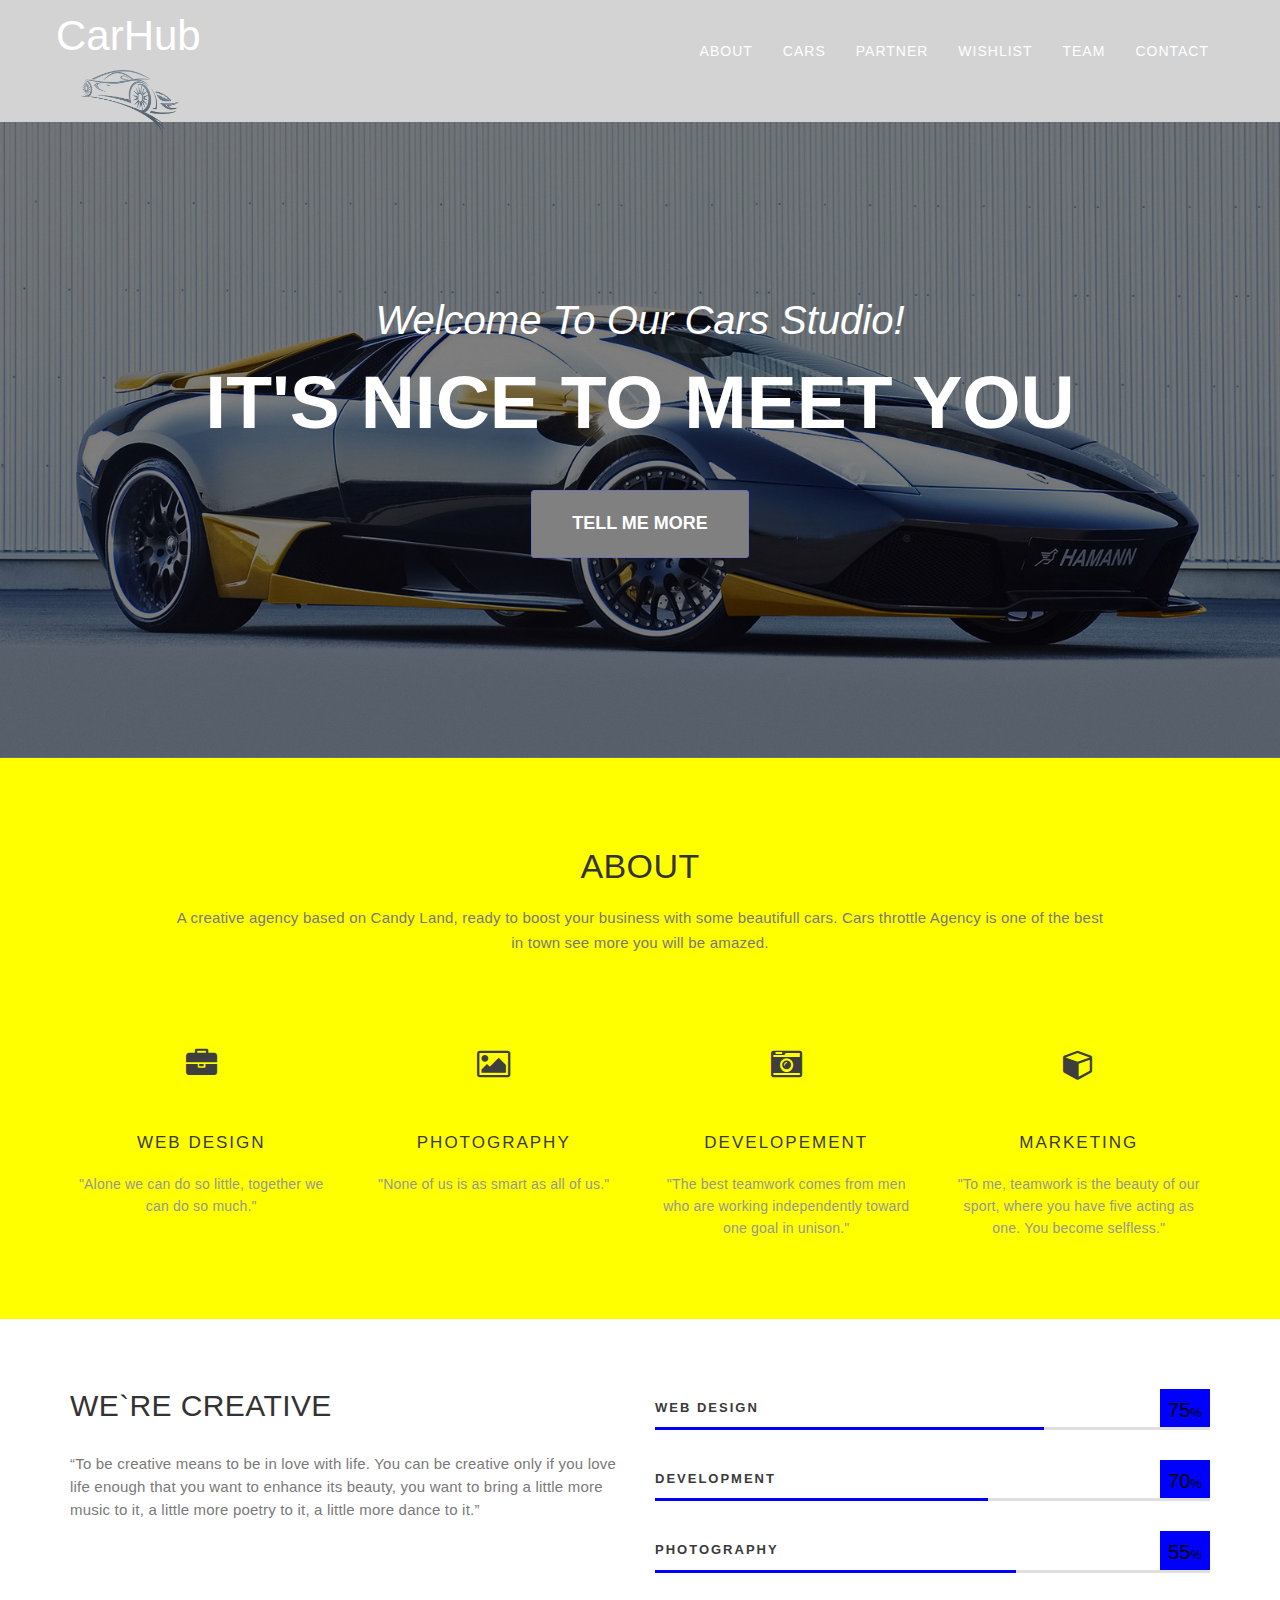
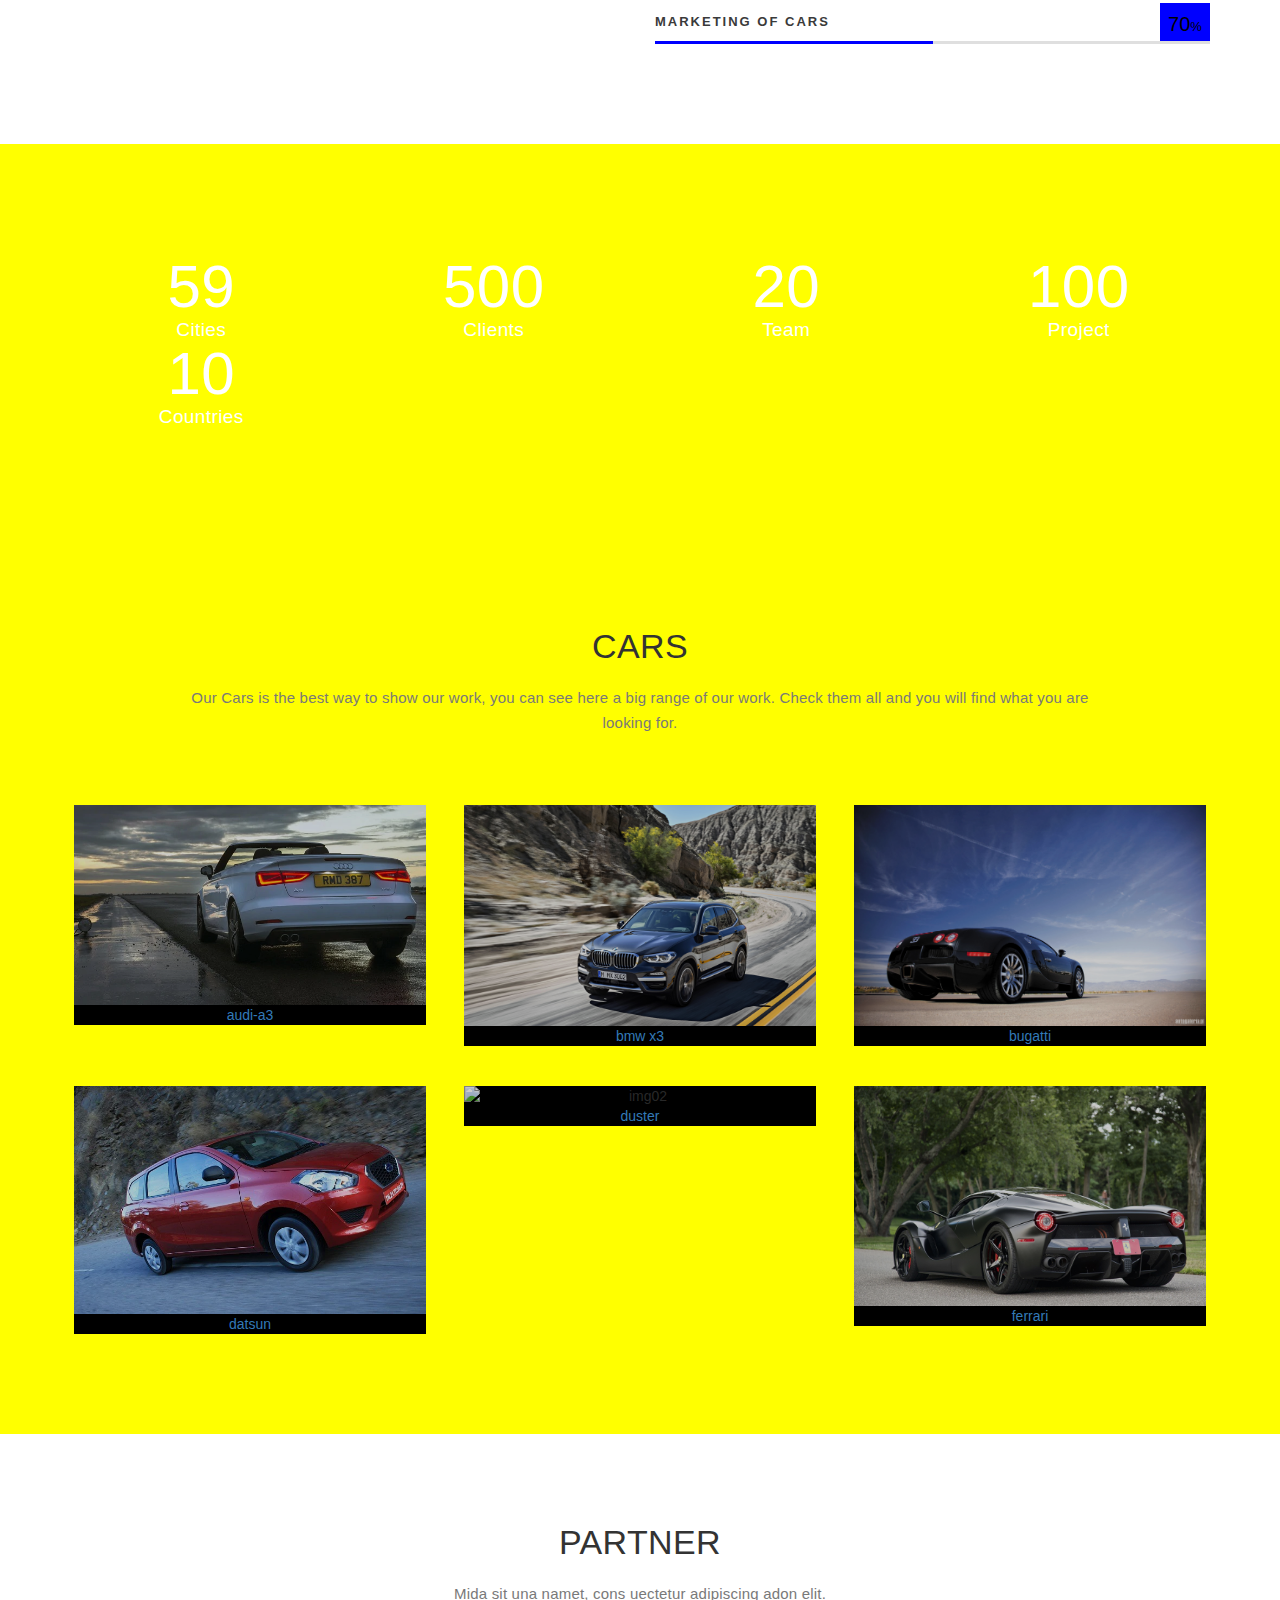
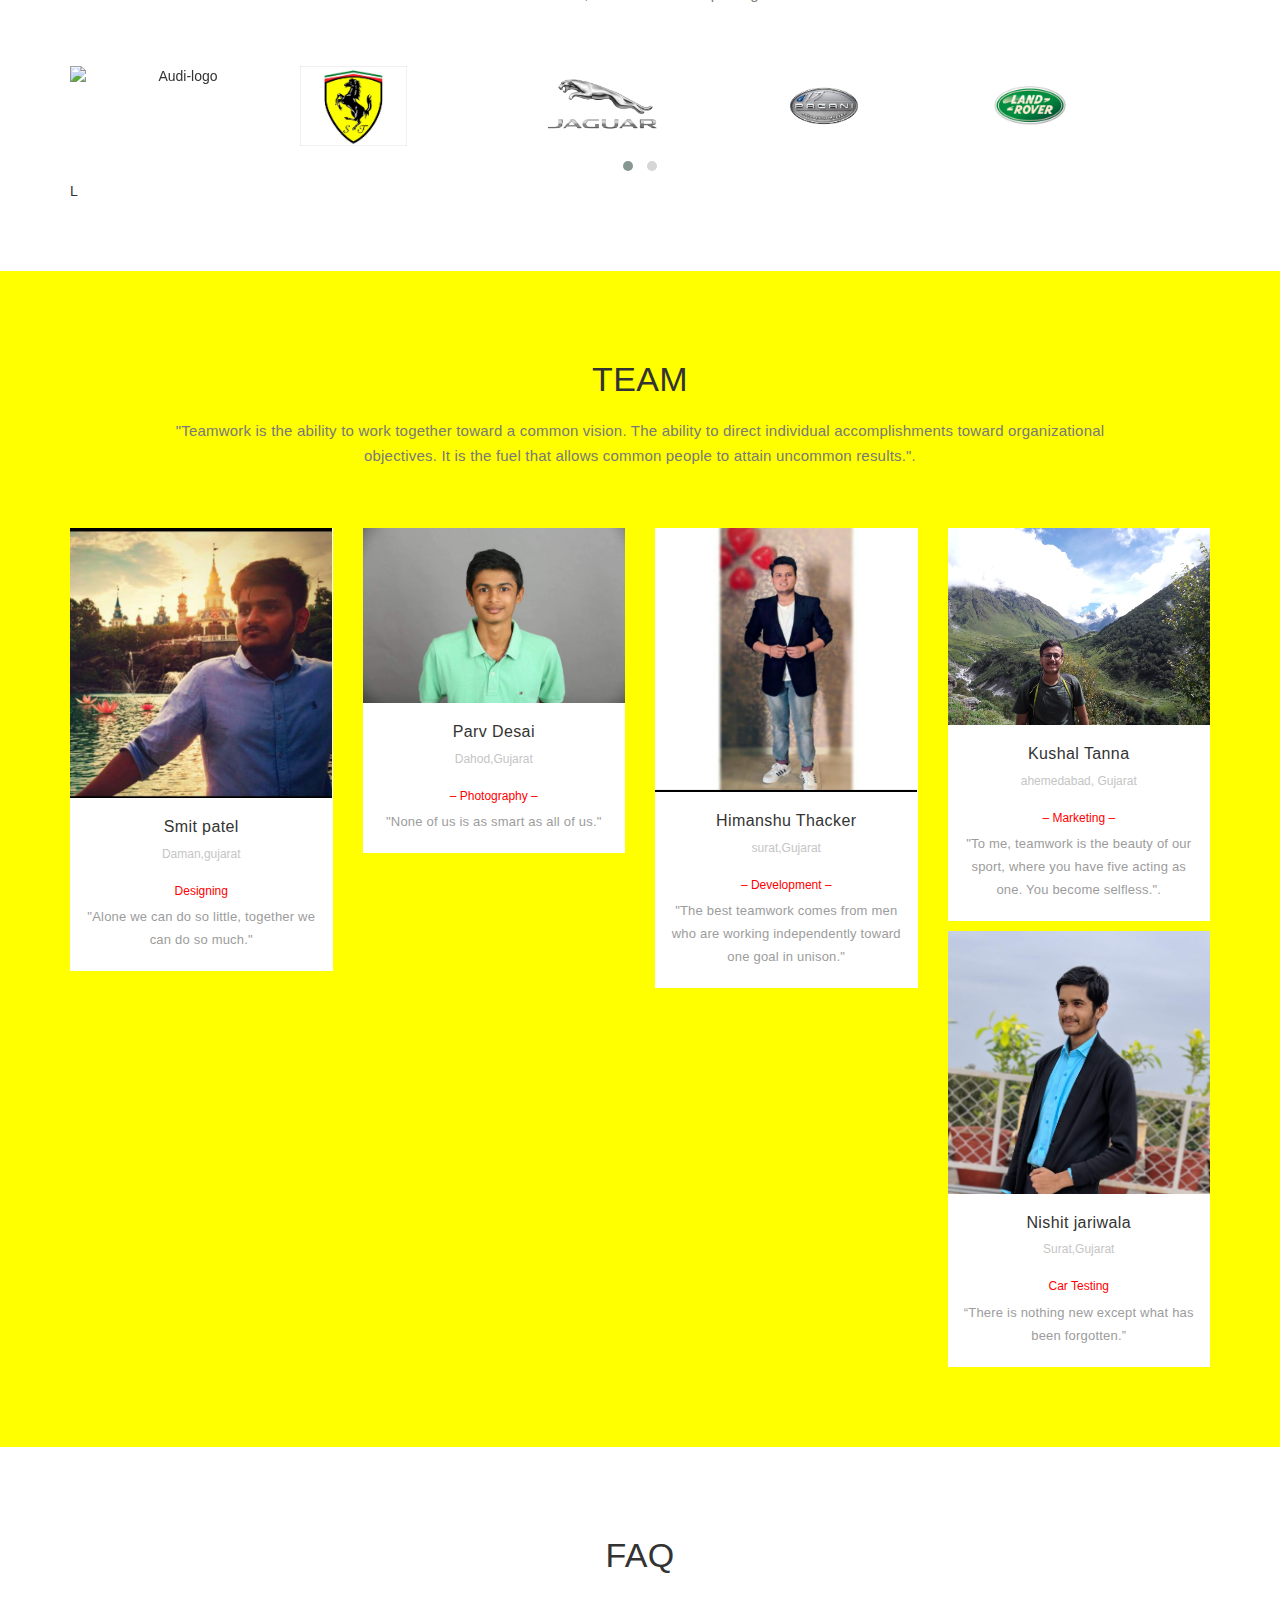
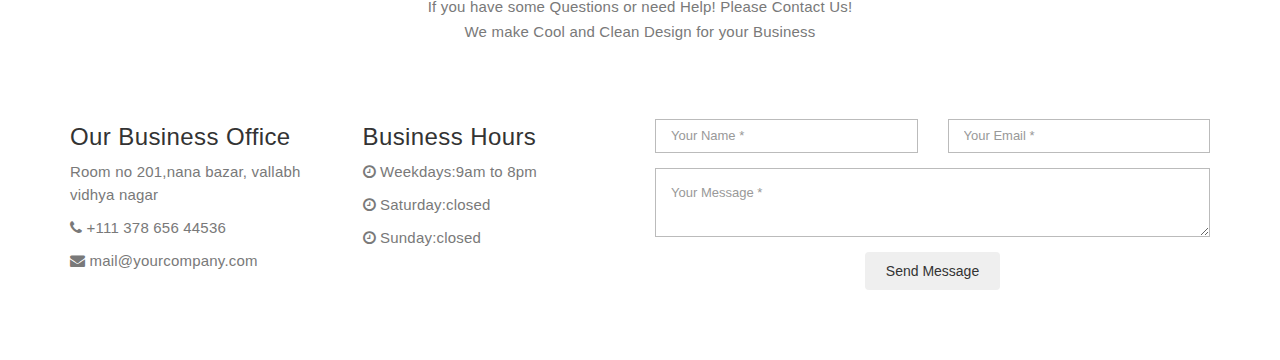
==== commit 5a112467: "Update index.html" ====
--- a/index.html
+++ b/index.html
@@ -53,7 +53,7 @@
 							<a class="page-scroll" href="#about">ABOUT</a>
 						</li>
 						<li>
-							<a class="page-scroll" href="#cars">CARS</a>
+							<a class="page-scroll" href="#Cars">CARS</a>
 						</li>
 						<li>
 							<a class="page-scroll" href="#partner">PARTNER</a>
@@ -62,10 +62,10 @@
 							<a class="page-scroll" href="#wishlist">WISHLIST</a>
 						</li>
 						<li>
-							<a class="page-scroll" href="#Team">TEAM</a>
+							<a class="page-scroll" href="#team">TEAM</a>
 						</li>
 						<li>
-							<a class="page-scroll" href="#Faq">FAQ</a>
+							<a class="page-scroll" href="#contact">Contact</a>
 						</li>
 					</ul>
 				</div>
@@ -327,7 +327,7 @@
 			</div><!-- end container -->
 		</section>
 		<section>
-			<div class="container">
+			<div class="container" id="partner">
 				<div class="row">
 					<div class="col-lg-12 text-center">
 						<div class="section-title">
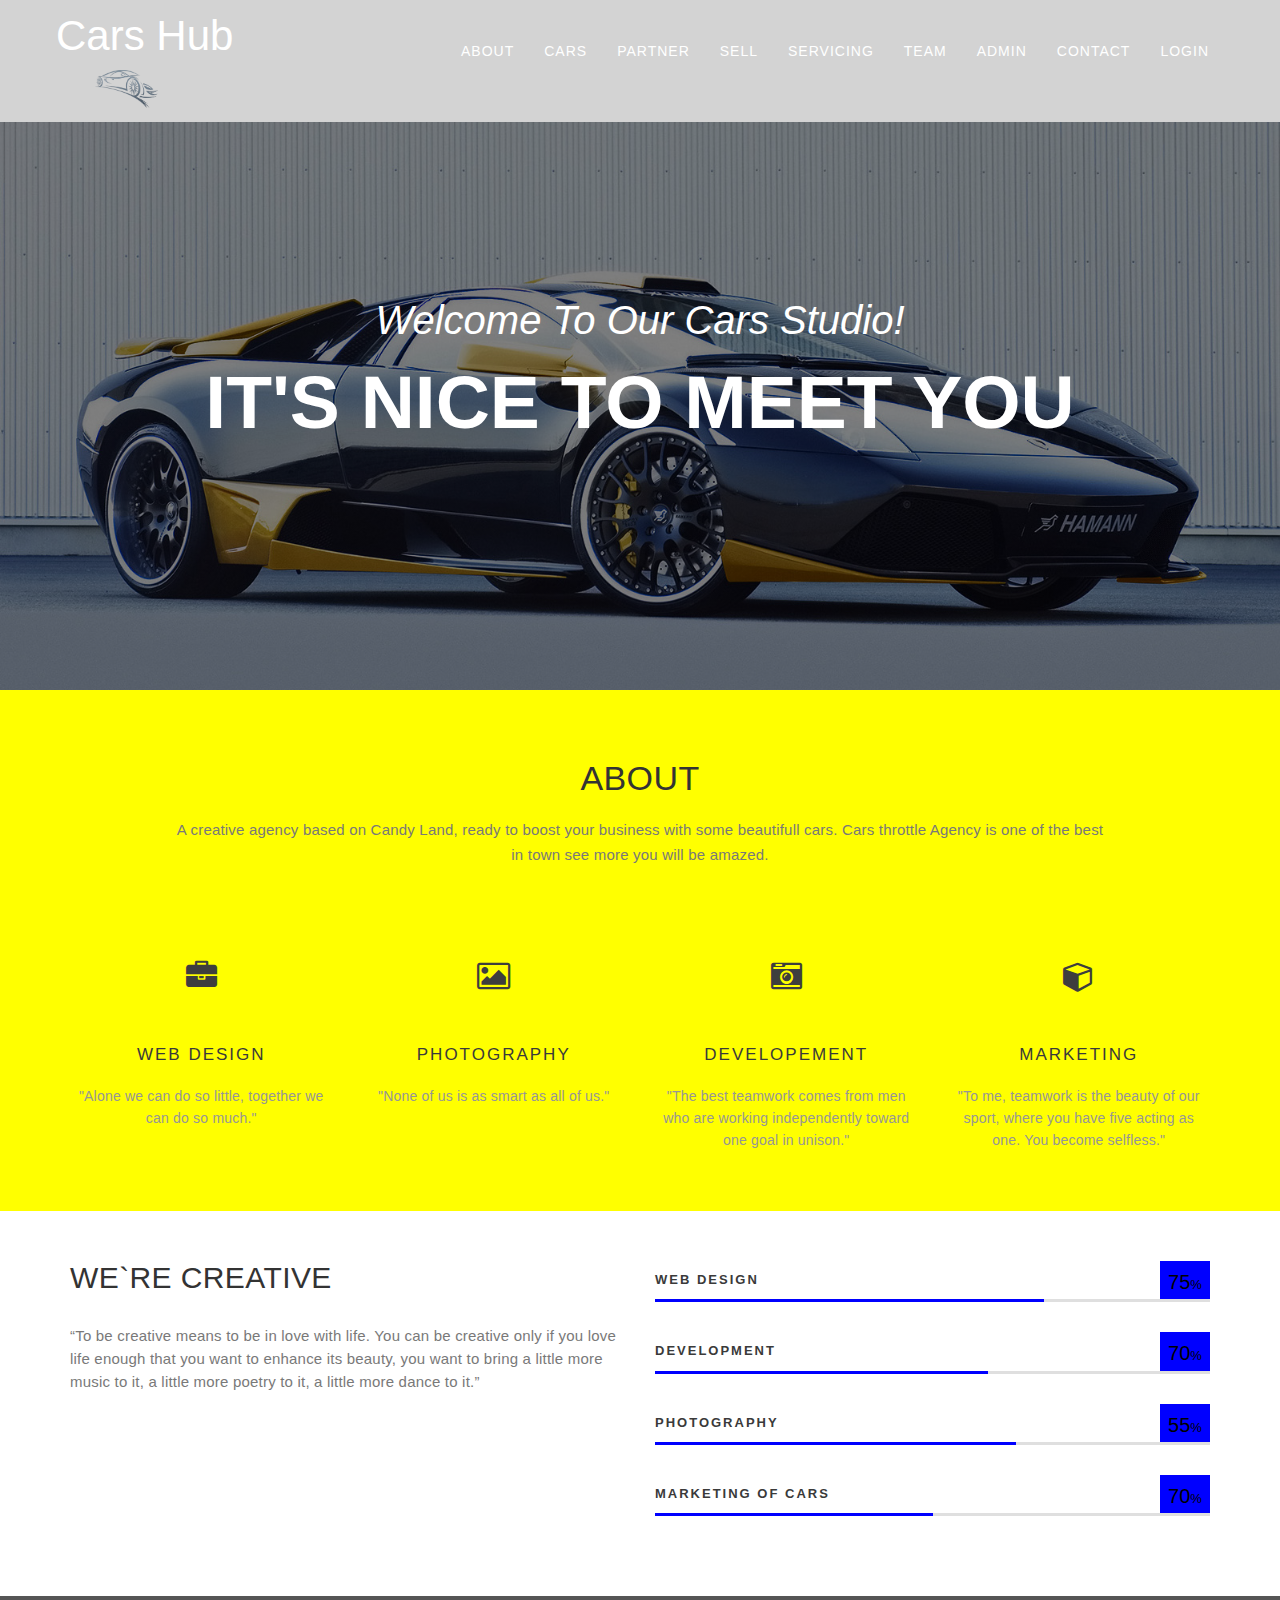
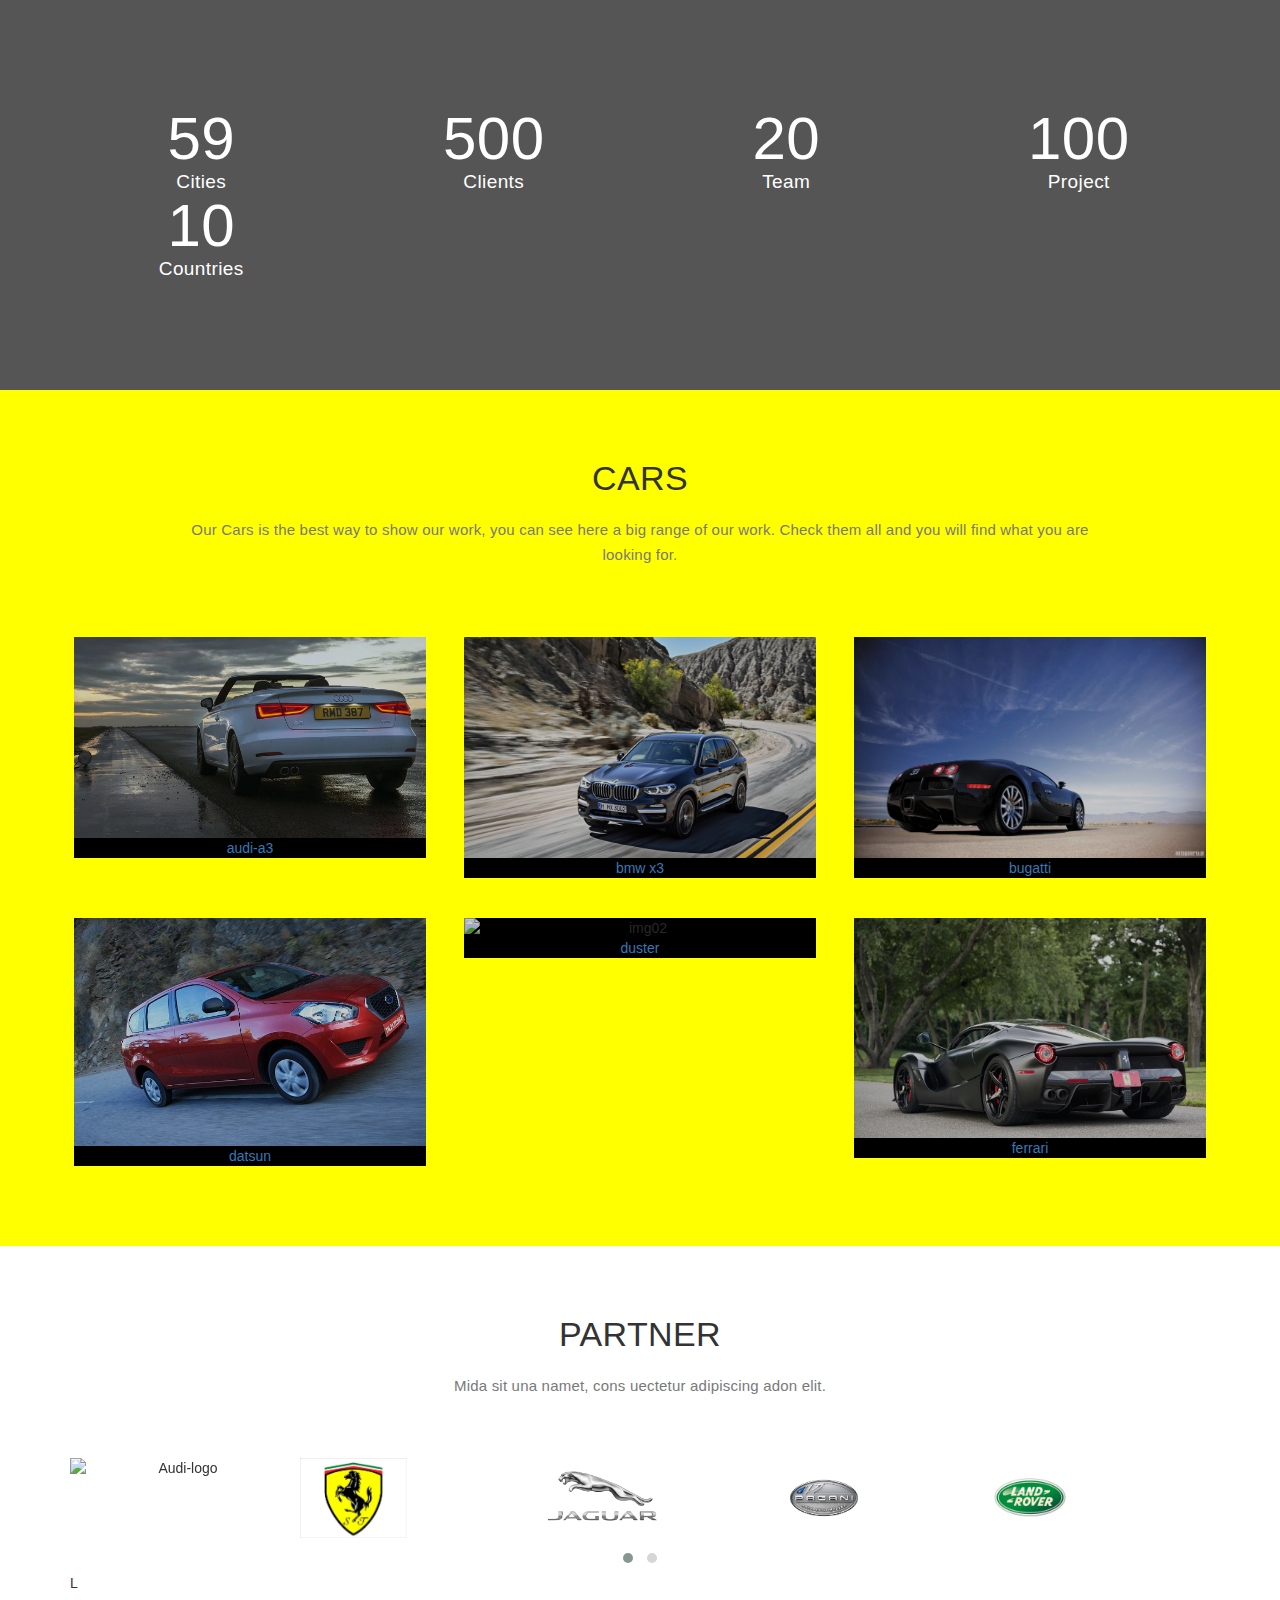
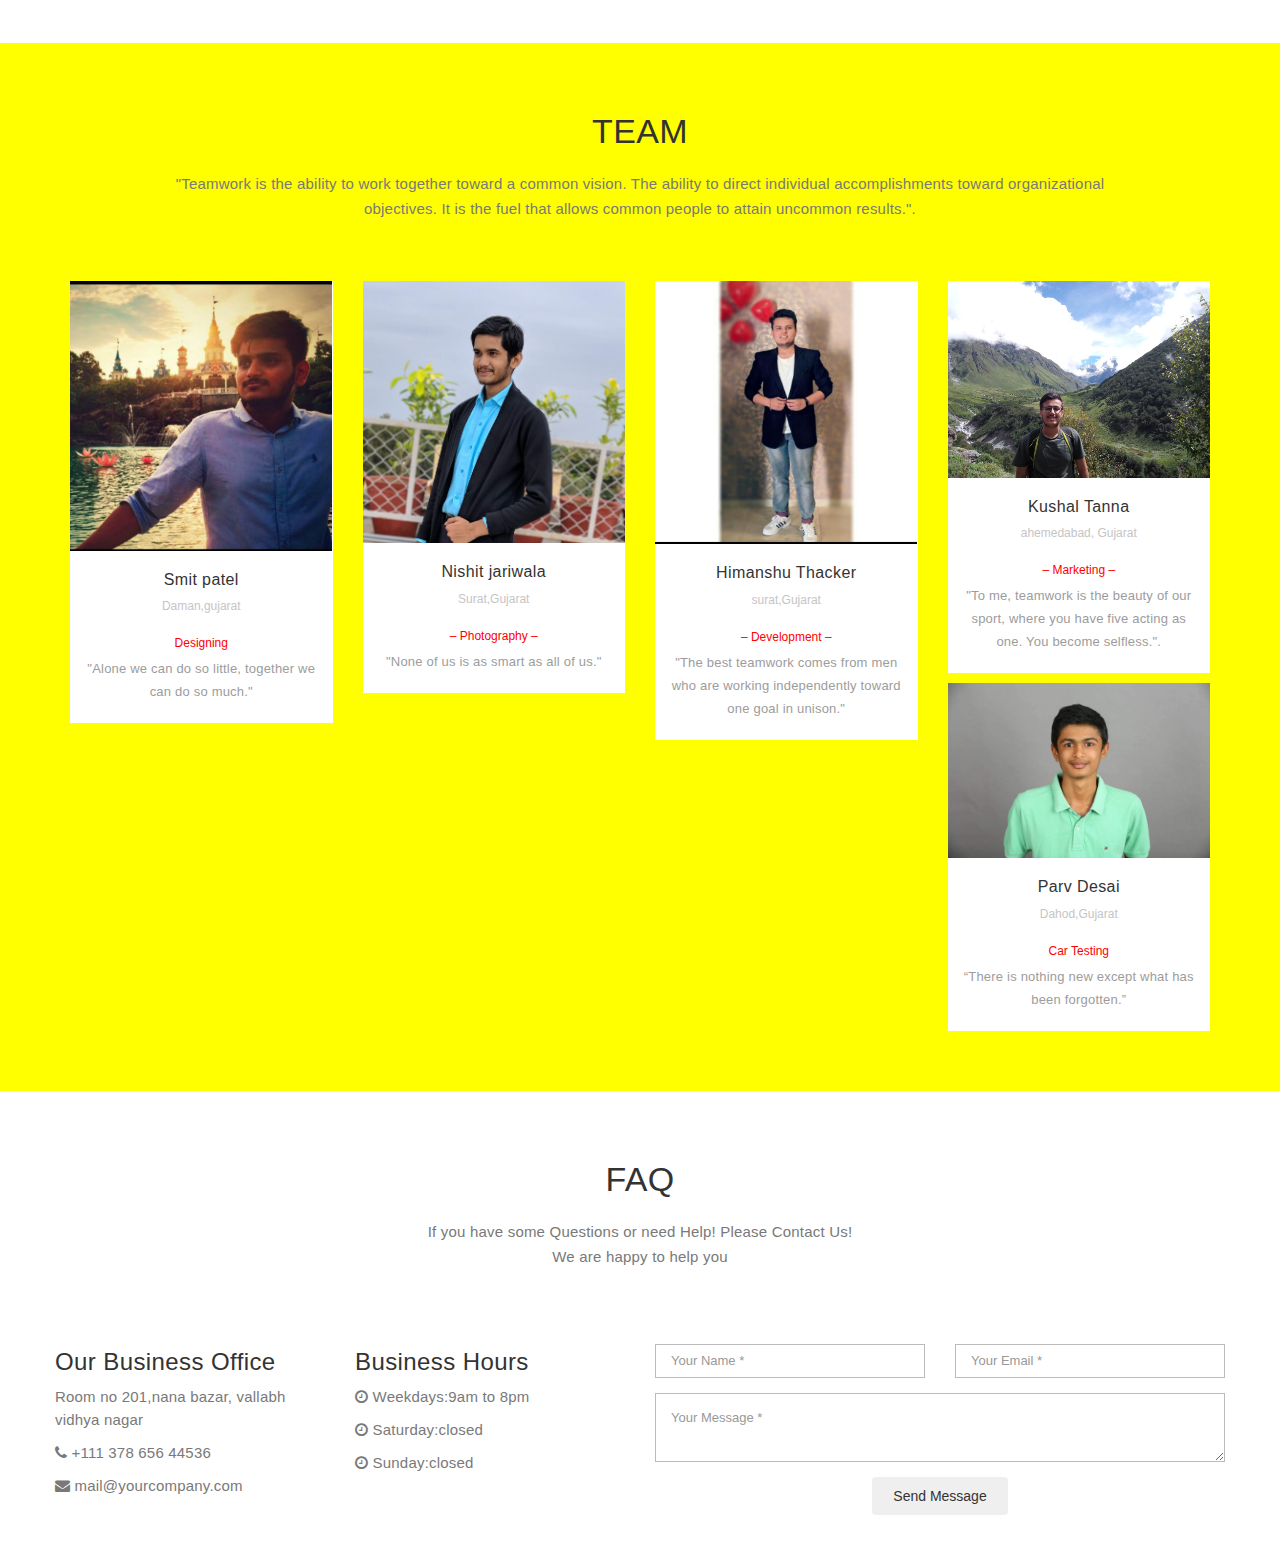
==== commit ea8fd57b: "1apr" ====
--- a/index.html
+++ b/index.html
@@ -8,7 +8,7 @@
 		<meta name="description" content="">
 		<meta name="author" content="">
 		<link rel="icon" href="favicon.ico">
-		<title>CarHub</title>
+		<title>Cars Hub</title>
 		<!-- Bootstrap core CSS -->
 		<link href="css/bootstrap.min.css" rel="stylesheet">
 		<link rel="stylesheet" href="https://maxcdn.bootstrapcdn.com/font-awesome/4.4.0/css/font-awesome.min.css">
@@ -41,7 +41,7 @@
 				</div>
 					<nav class="navbar navbar-expand-md bg-dark nav-dark">
 	   		<div class="container1">
-	   			<a href="" class="navbar-brand text-warning font-weight-bold">CarHub</a>
+	   			<a href="" class="navbar-brand text-warning font-weight-bold">Cars Hub</a>
 				</div>
 				<!-- Collect the nav links, forms, and other content for toggling -->
 				<div class="collapse navbar-collapse" id="bs-example-navbar-collapse-1">
@@ -49,23 +49,32 @@
 						<li class="hidden">
 							<a href="#page-top"></a>
 						</li>
+						 <li>
+							<a class="page-scroll" href="#about">ABOUT</a>
+						</li> 
+                        <li>
+							<a class="page-scroll" href="#Cars">CARS</a>
+						</li>  
 						<li>
-							<a class="page-scroll" href="#about">ABOUT</a>
+							<a class="page-scroll" href="#partner1">PARTNER</a>
 						</li>
 						<li>
-							<a class="page-scroll" href="#Cars">CARS</a>
+							<a class="page-scroll" href="sell.html">SELL</a>
 						</li>
 						<li>
-							<a class="page-scroll" href="#partner">PARTNER</a>
-						</li>
-						<li>
-							<a class="page-scroll" href="#wishlist">WISHLIST</a>
+							<a class="page-scroll"href="servicing.html">SERVICING</a>
 						</li>
 						<li>
 							<a class="page-scroll" href="#team">TEAM</a>
 						</li>
 						<li>
-							<a class="page-scroll" href="#contact">Contact</a>
+							<a class="page-scroll"href="adminlogin.html">ADMIN</a>
+						</li>
+						<li>
+							<a class="page-scroll" href="#contact">CONTACT</a>
+						</li>
+						<li>
+							<a class="page-scroll" href="login.html">LOGIN</a>
 						</li>
 					</ul>
 				</div>
@@ -80,7 +89,6 @@
 					<div class="intro-text">
 						<div class="intro-lead-in">Welcome To Our Cars Studio!</div>
 						<div class="intro-heading">It's Nice To Meet You</div>
-						<a href="#about" class="page-scroll btn btn-xl">Tell Me More</a>
 					</div>
 				</div>
 			</div>
@@ -260,8 +268,6 @@
 						</figure>
 					</div>
 				</div>
-				<!-- end portfolio item -->
-				<!-- start portfolio item -->
 				<div class="col-md-4">
 					<div class="cars-item">
 						<figure class="effect-bubba">
@@ -272,8 +278,6 @@
 						</figure>
 					</div>
 				</div>
-				<!-- end portfolio item -->
-				<!-- start portfolio item -->
 				<div class="col-md-4">
 					<div class="cars-item">
 						<figure class="effect-bubba">
@@ -284,10 +288,8 @@
 						</figure>
 					</div>
 				</div>
-				<!-- end portfolio item -->
 			</div>
 			<div class="row">
-				<!-- start portfolio item -->
 				<div class="col-md-4">
 					<div class="cars-item">
 						<figure class="effect-bubba">
@@ -298,8 +300,6 @@
 						</figure>
 					</div>
 				</div>
-				<!-- end portfolio item -->
-				<!-- start portfolio item -->
 				<div class="col-md-4">
 					<div class="cars-item">
 						<figure class="effect-bubba">
@@ -310,23 +310,20 @@
 						</figure>
 					</div>
 				</div>
-				<!-- end portfolio item -->
-				<!-- start portfolio item -->
 				<div class="col-md-4">
 					<div class="cars-item">
 						<figure class="effect-bubba">
 							<img src="fonts/images/demo/ferrari.jpg" alt="img02" class="img-responsive" />
 							<figcaption>
-								<a href="#" data-toggle="modal" data-target="#Modal-2">ferrari</a>
+								<a href="#" data-toggle="modal" data-target="#Modal-6">ferrari</a>
 							</figcaption>
 						</figure>
 					</div>
 				</div>
-				<!-- end portfolio item -->
-			</div>
-			</div><!-- end container -->
+			</div>
+			</div>
 		</section>
-		<section>
+		<section id="partner1">
 			<div class="container" id="partner">
 				<div class="row">
 					<div class="col-lg-12 text-center">
@@ -395,11 +392,11 @@
 					<div class="col-md-3">
 						<div class="team-item">
 							<div class="team-image">
-								<img src="fonts/images/demo/Parv2.jpeg" class="img-responsive" alt="Parv">
+								<img src="fonts/images/demo/Nishit.jpeg" class="img-responsive" alt="nishit">
 							</div>
 							<div class="team-text">
-								<h3>Parv Desai</h3>
-								<div class="team-location">Dahod,Gujarat</div>
+								<h3>Nishit jariwala</h3>
+								<div class="team-location">Surat,Gujarat</div>
 								<div class="team-position">– Photography –</div>
 								<p>"None of us is as smart as all of us."</p>
 							</div>
@@ -438,11 +435,11 @@
 					<div class="col-md-3">
 						<div class="team-item">
 							<div class="team-image">
-								<img src="fonts/images/demo/Nishit.jpeg" class="img-responsive" alt="Parv">
+								<img src="fonts/images/demo/Parv2.jpeg" class="img-responsive" alt="Parv">
 							</div>
 							<div class="team-text">
-								<h3>Nishit jariwala</h3>
-								<div class="team-location">Surat,Gujarat</div>
+								<h3>Parv Desai</h3>
+								<div class="team-location">Dahod,Gujarat</div>
 								<div class="team-position">Car Testing </div>
 								<p>“There is nothing new except what has been forgotten.” </p>
 							</div>
@@ -457,8 +454,9 @@
 				<div class="row">
 					<div class="col-lg-12 text-center">
 						<div class="section-title">
+						<div image >
 							<h2>FAQ</h2>
-							<p>If you have some Questions or need Help! Please Contact Us!<br>We make Cool and Clean Design for your Business</p>
+							<p>If you have some Questions or need Help! Please Contact Us!<br>We are happy to help you</p>
 						</div>
 					</div>
 				</div>
@@ -519,12 +517,12 @@
 				<div class="modal-content">
 					<div class="modal-header">
 						<button type="button" class="close" data-dismiss="modal" aria-label="Close"><span aria-hidden="true">&times;</span></button>
-						<h4 class="modal-title" id="Modal-label-1"></h4>
+						<h4 class="modal-title" id="Modal-label-1">Audi-a3</h4>
 					</div>
 					<div class="modal-body">
 						<img src="fonts/images/demo/audi-a3.jpg" alt="img01" class="img-responsive" />
-						<div class="modal-works"><span>Branding</span><span>Web Design</span></div>
-						<p>Temporibus autem quibusdam et aut officiis debitis aut rerum necessitatibus saepe</p>
+						<div class="modal-works"><span>Power performance</span><span>Beauty</span></div>
+						<p>Being Ferrari means being part of a unique future-focused team in which people are the most valuable resource</p>
 					</div>
 					<div class="modal-footer">
 						<button type="button" class="btn btn-default" data-dismiss="modal">Close</button>
@@ -537,12 +535,12 @@
 				<div class="modal-content">
 					<div class="modal-header">
 						<button type="button" class="close" data-dismiss="modal" aria-label="Close"><span aria-hidden="true">&times;</span></button>
-						<h4 class="modal-title" id="Modal-label-2"></h4>
+						<h4 class="modal-title" id="Modal-label-2">BMW-x3</h4>
 					</div>
 					<div class="modal-body">
-						<img src="fonts/images/demo/ferrari.jpg" alt="img01" class="img-responsive" />
+						<img src="fonts/images/demo/bmw x3.jpg" alt="img01" class="img-responsive" />
 						<div class="modal-works"><span>Car</span><span> Design</span></div>
-						<p>Temporibus autem quibusdam et aut officiis debitis aut rerum necessitatibus saepe</p>
+						<p>The BMW Group sets trends in production technology and sustainability as an innovation leader with an intelligent material mix, a technological shift towards digitalisation and resource-efficient production.</p>
 					</div>
 					<div class="modal-footer">
 						<button type="button" class="btn btn-default" data-dismiss="modal">Close</button>
@@ -555,12 +553,12 @@
 				<div class="modal-content">
 					<div class="modal-header">
 						<button type="button" class="close" data-dismiss="modal" aria-label="Close"><span aria-hidden="true">&times;</span></button>
-						<h4 class="modal-title" id="Modal-label-3"></h4>
+						<h4 class="modal-title" id="Modal-label-3">Buggati</h4>
 					</div>
 					<div class="modal-body">
-						<img src="fonts/images/demo/mecedes-bun.jpg" alt="img01" class="img-responsive" />
+						<img src="fonts/images/demo/bugatti.jpg" alt="img01" class="img-responsive" />
 						<div class="modal-works"><span>Car</span><span>Design</span></div>
-						<p>Temporibus autem quibusdam et aut officiis debitis aut rerum necessitatibus saepe</p>
+						<p>When Engineers were testing the first Veyron engine in 2001, the engine produced enough heat that it nearly burned the factory building down.</p>
 					</div>
 					<div class="modal-footer">
 						<button type="button" class="btn btn-default" data-dismiss="modal">Close</button>
@@ -573,12 +571,12 @@
 				<div class="modal-content">
 					<div class="modal-header">
 						<button type="button" class="close" data-dismiss="modal" aria-label="Close"><span aria-hidden="true">&times;</span></button>
-						<h4 class="modal-title" id="Modal-label-4">Smart Name</h4>
+						<h4 class="modal-title" id="Modal-label-4">Datsun-go</h4>
 					</div>
 					<div class="modal-body">
-						<img src="fonts/images/demo/dastun.jpg" alt="img01" class="img-responsive" />
-						<div class="modal-works"><span>Car</span><span>Design</span></div>
-						<p>Temporibus autem quibusdam et aut officiis debitis aut rerum necessitatibus saepe</p>
+						<img src="fonts/images/demo/datsun-go.jpg" alt="img01" class="img-responsive" />
+						<div class="modal-works"><span>Power Performance</span><span>Design</span></div>
+						<p>"Drive a Datsun,, Then Decide !!!!</p>
 					</div>
 					<div class="modal-footer">
 						<button type="button" class="btn btn-default" data-dismiss="modal">Close</button>
@@ -591,12 +589,12 @@
 				<div class="modal-content">
 					<div class="modal-header">
 						<button type="button" class="close" data-dismiss="modal" aria-label="Close"><span aria-hidden="true">&times;</span></button>
-						<h4 class="modal-title" id="Modal-label-5">Fast People</h4>
+						<h4 class="modal-title" id="Modal-label-5">Duster</h4>
 					</div>
 					<div class="modal-body">
 						<img src="fonts/images/demo/duster.jpg" alt="img01" class="img-responsive" />
-						<div class="modal-works"><span>Car</span><span>Design</span></div>
-						<p>Temporibus autem quibusdam et aut officiis debitis aut rerum necessitatibus saepe</p>
+						<div class="modal-works"><span>Performace</span><span>Beauty</span></div>
+						<p>Invest in a feather duster<br>--The Possibilities are endless<br></p>
 					</div>
 					<div class="modal-footer">
 						<button type="button" class="btn btn-default" data-dismiss="modal">Close</button>
@@ -604,8 +602,25 @@
 				</div>
 			</div>
 		</div>
-
-		<!-- Bootstrap core JavaScript
+		<div class="modal fade" id="Modal-6" tabindex="-1" role="dialog" aria-labelledby="Modal-label-6">
+			<div class="modal-dialog" role="document">
+				<div class="modal-content">
+					<div class="modal-header">
+						<button type="button" class="close" data-dismiss="modal" aria-label="Close"><span aria-hidden="true">&times;</span></button>
+						<h4 class="modal-title" id="Modal-label-6">Ferrari</h4>
+					</div>
+					<div class="modal-body">
+						<img src="fonts/images/demo/ferrari.jpg" alt="img01" class="img-responsive" />
+						<div class="modal-works"><span>Beauty</span><span>Power</span></div>
+						<p>“Racing is a great mania to which one must sacrifice everything, without reticence, without hesitation.”</p>
+					</div>
+					<div class="modal-footer">
+						<button type="button" class="btn btn-default" data-dismiss="modal">Close</button>
+					</div>
+				</div>
+			</div>
+		</div>
+            <!-- Bootstrap core JavaScript
 			================================================== -->
 		<!-- Placed at the end of the document so the pages load faster -->
 		<script src="https://ajax.googleapis.com/ajax/libs/jquery/1.11.3/jquery.min.js"></script>
--- a/css/style.css
+++ b/css/style.css
@@ -46,7 +46,7 @@
 }
 
 section {
-    padding: 70px 0;
+    padding: 50px 0;
 }
 .container1
 {
@@ -90,8 +90,8 @@
 .logo
 {
     margin-top: 45px;
-    margin-left:25px;
-    height: 60px;
+    margin-left:40px;
+    height: 38px;
     width: auto;
 }
 .navbar-default .navbar-nav>.active>a {
@@ -402,21 +402,13 @@
     background: yellow;
     color: #fff;
 }
-
-.bg-img1 {
-    background-image: url(../fonts/images/demo/office.jpg);
-    background-size: cover;
-    background-position: center center;
-    background-repeat: no-repeat;
-    background-attachment: fixed;
-}
-
 .light-bg {
-	background-color: yellow;
+	background-color:yellow;
+opacity:1;
 }
 
 .overlay-dark:before, .overlay-light:before {
-    background-color: yellow;
+    background-color: #555;
     left: 0;
     top: 0;
     position: absolute;
@@ -506,6 +498,17 @@
     -webkit-box-shadow: inset 0 1px 1px rgba(0,0,0,.075);
     box-shadow: inset 0 0px 0px rgba(0,0,0,.075);
     font-size: 13px;
+}
+.office {
+    background-image:url(../fonts/images/demo/Office4.jpg);
+    background-size: cover;
+    background-position: center center;
+    background-repeat:repeat;
+    background-attachment: scroll;
+     margin-top: 45px;
+    margin-left:40px;
+    height: 400px;
+    width: auto;
 }
 
 .contact h3 {
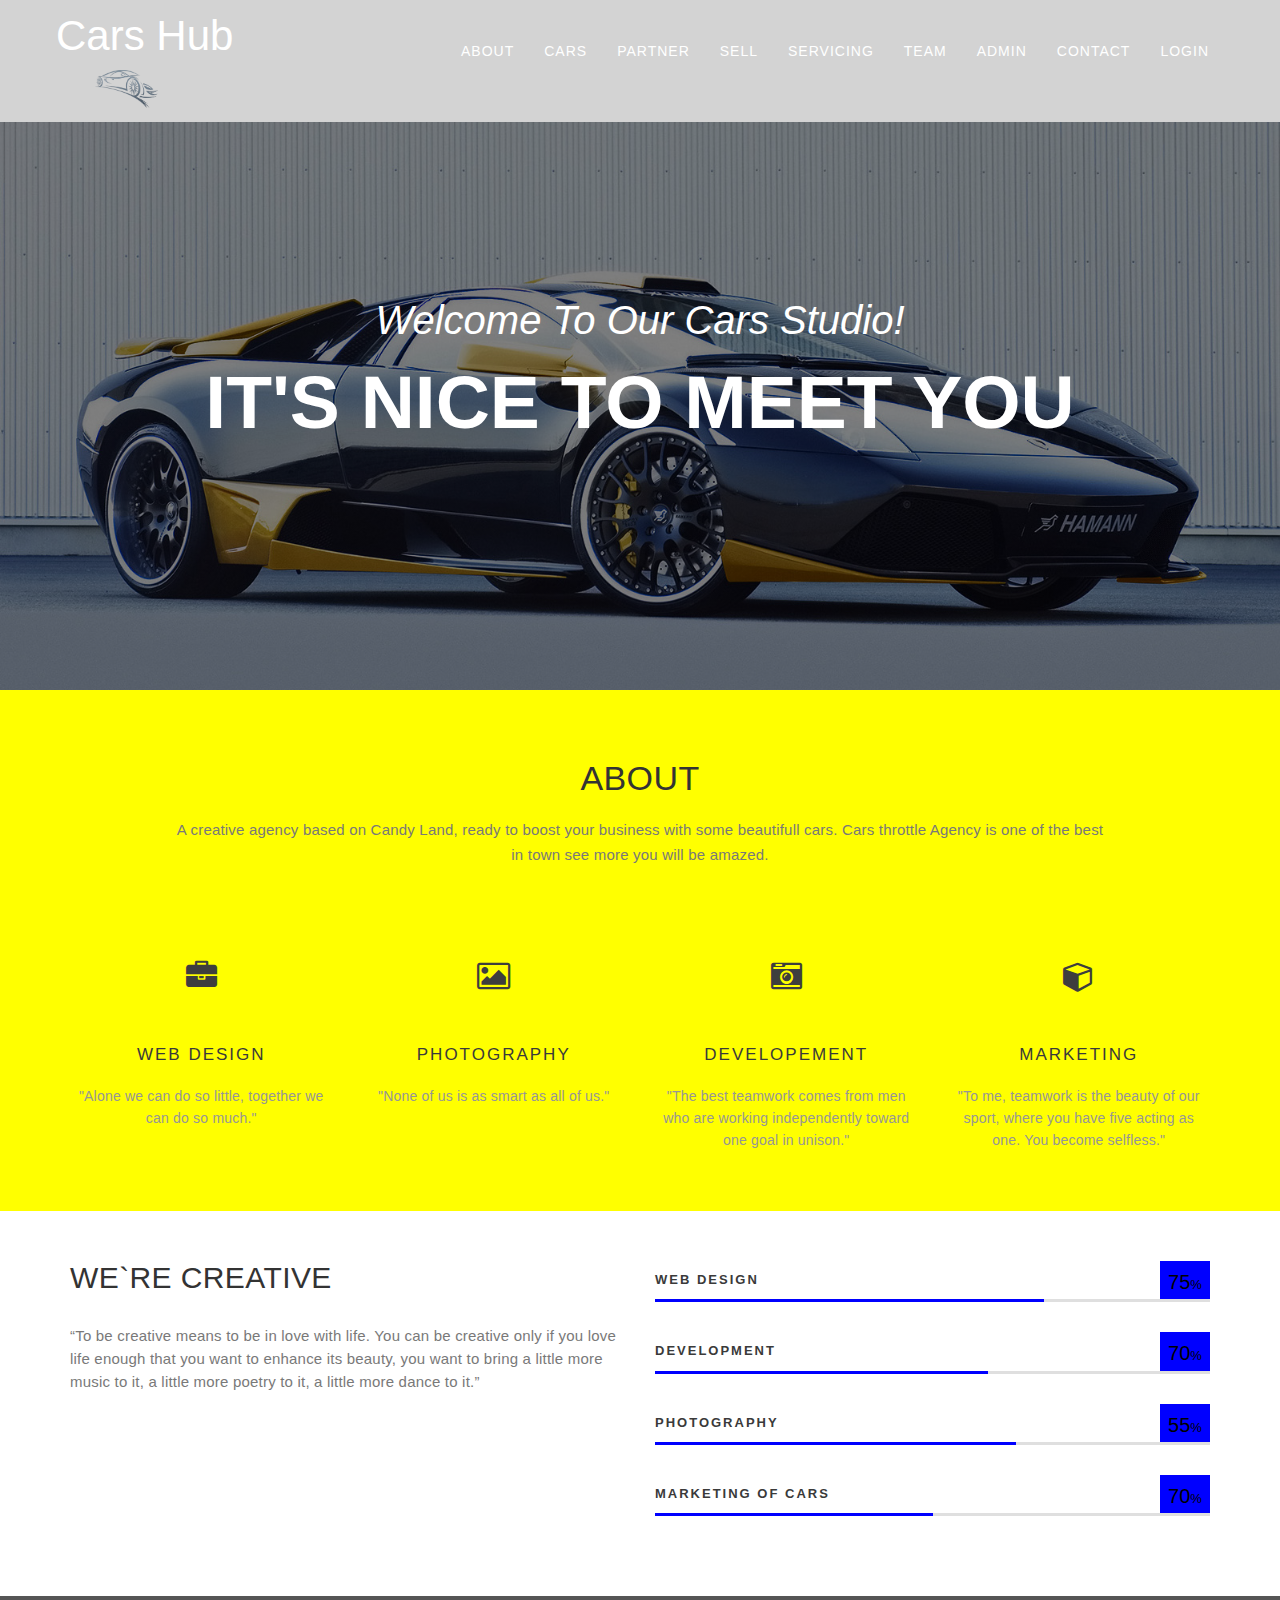
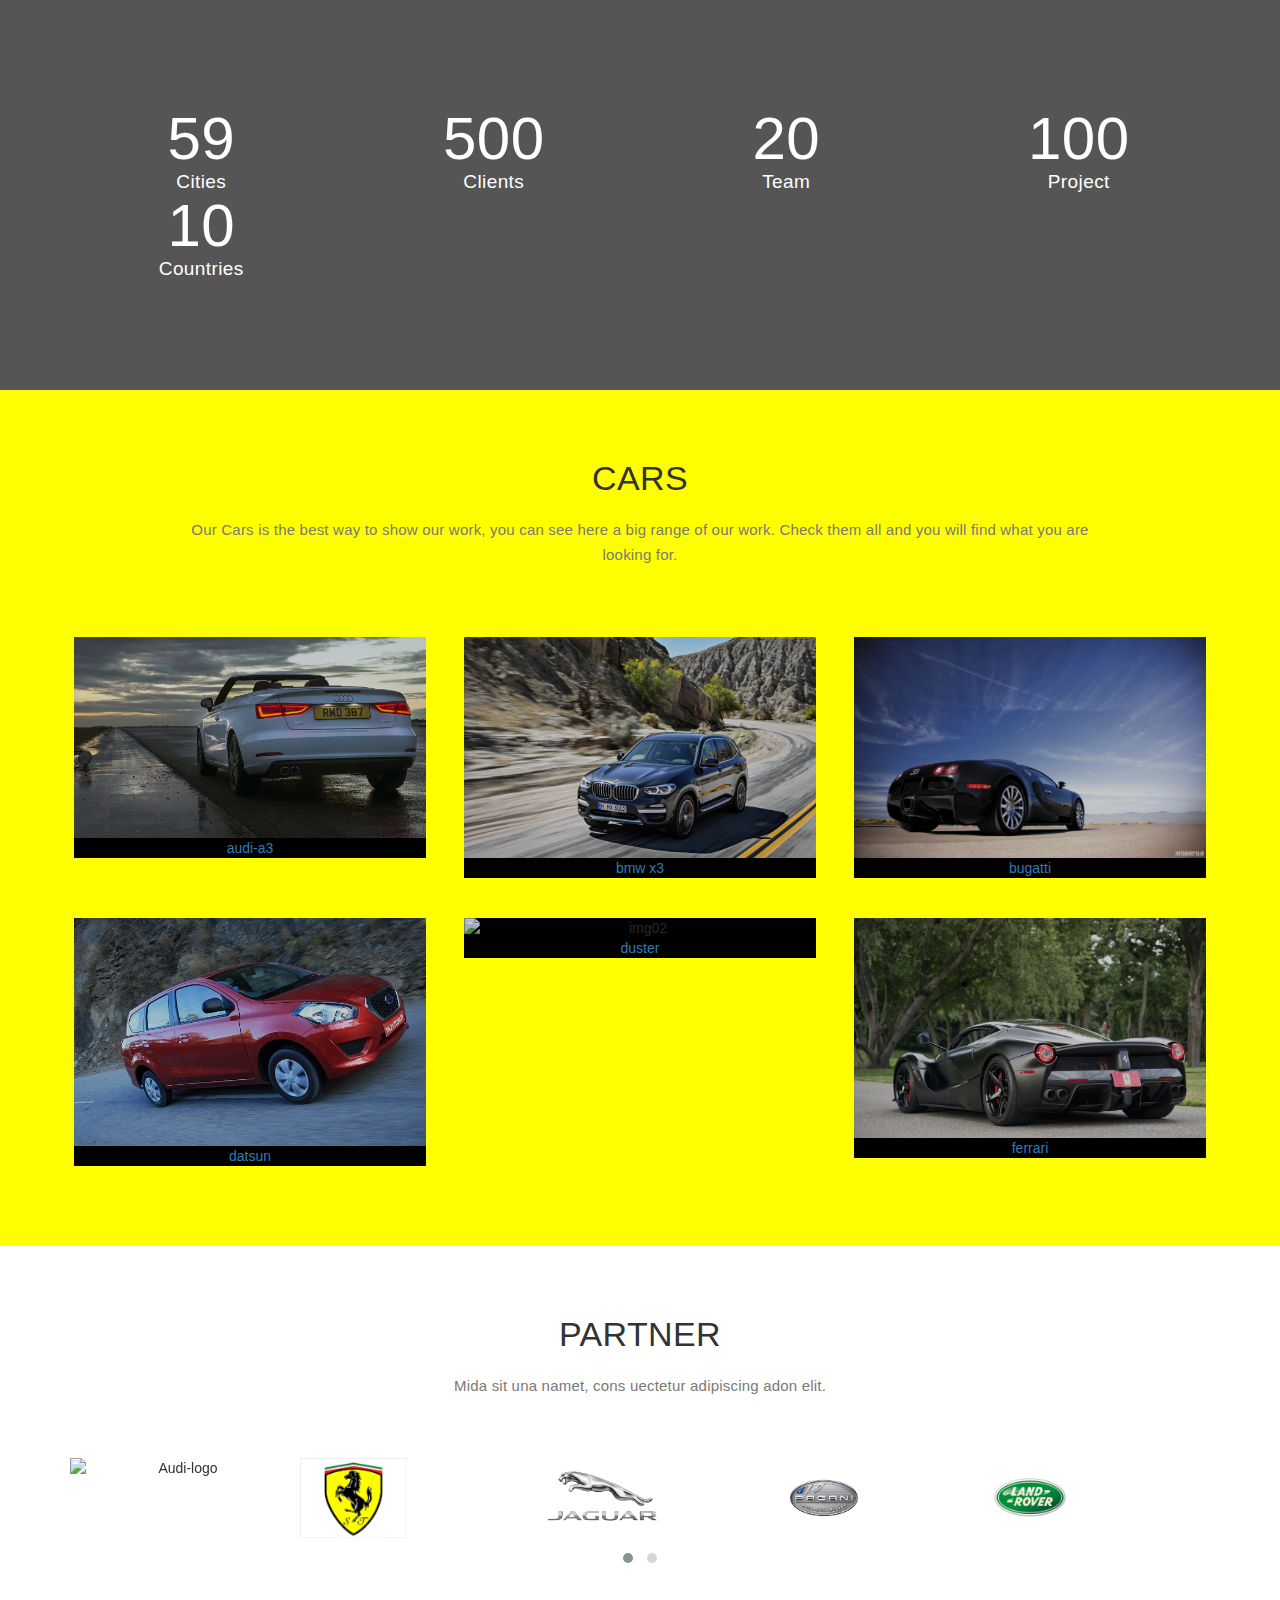
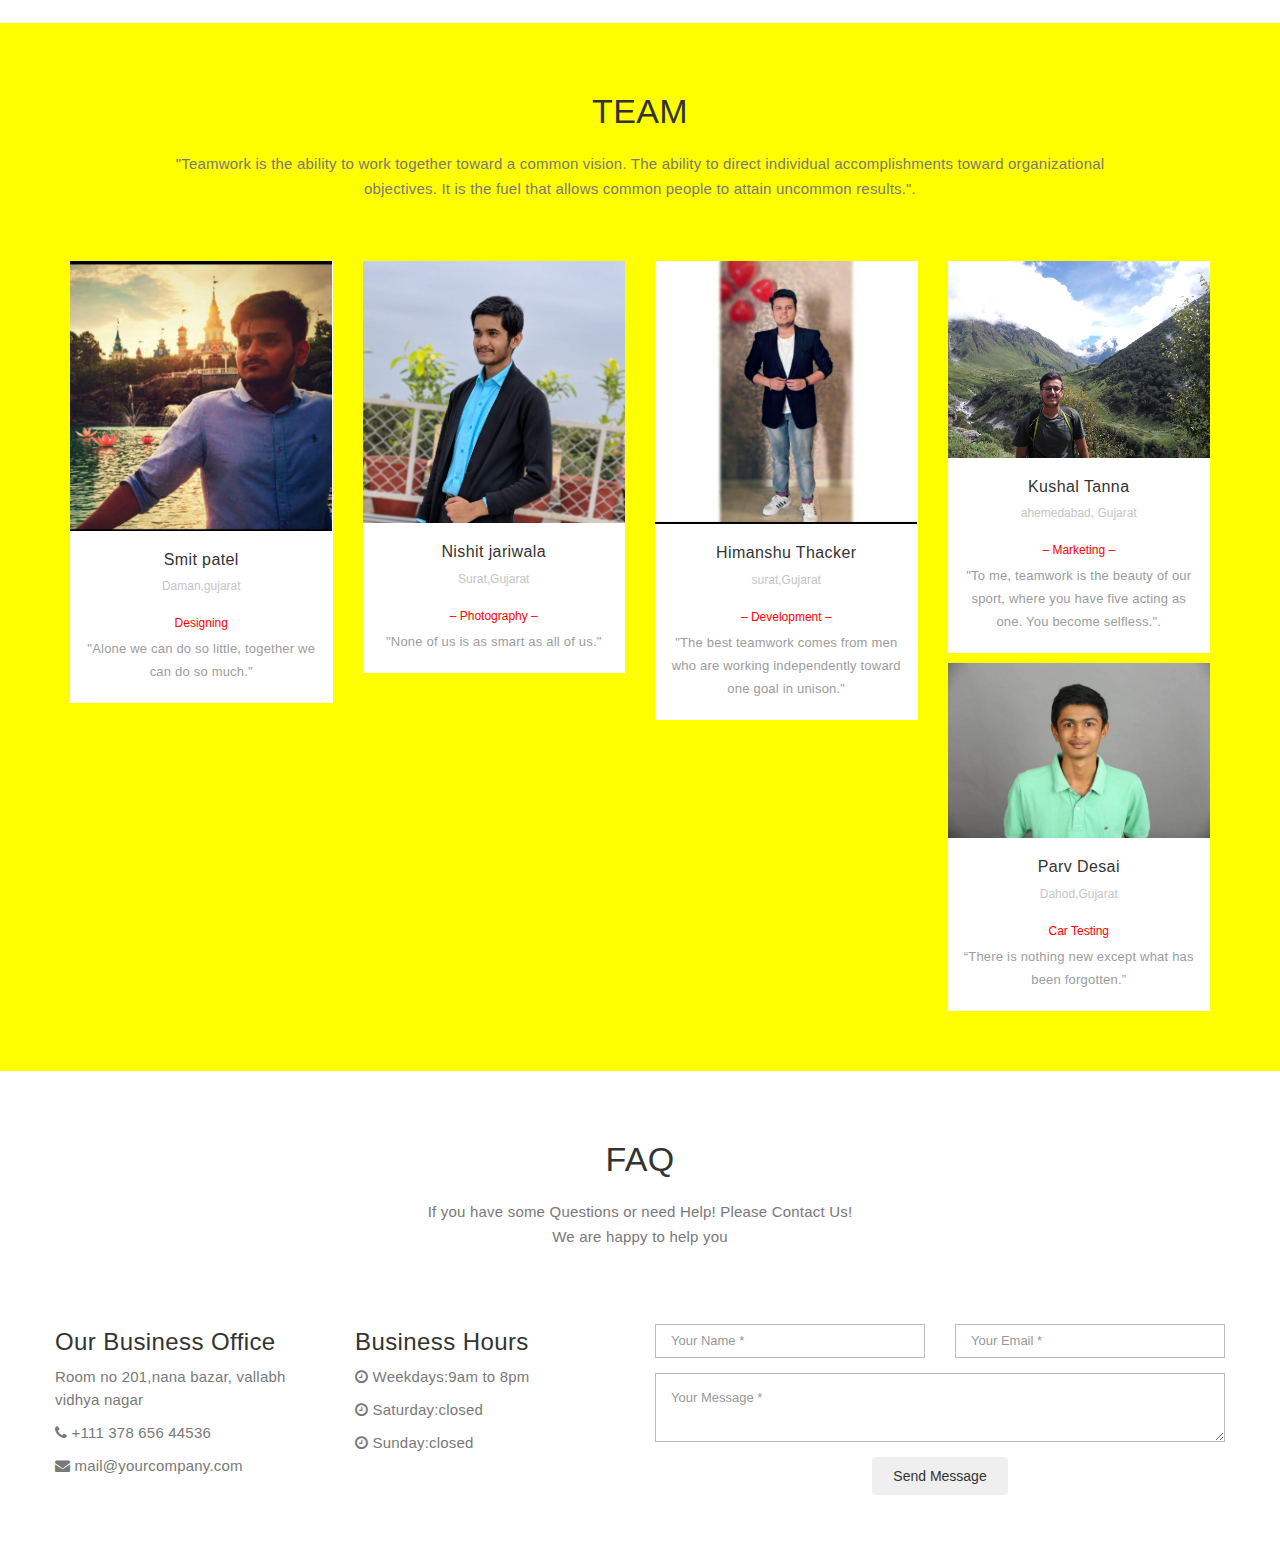
==== commit c977278c: "New Edit" ====
--- a/index.html
+++ b/index.html
@@ -359,9 +359,9 @@
 							</div>
 						</div>
 					</div>
-				</div>L
-			</div>
-		</section>
+				</div>
+			</div>
+		</section>    
 		<section id="team" class="light-bg">
 			<div class="container">
 				<div class="row">
